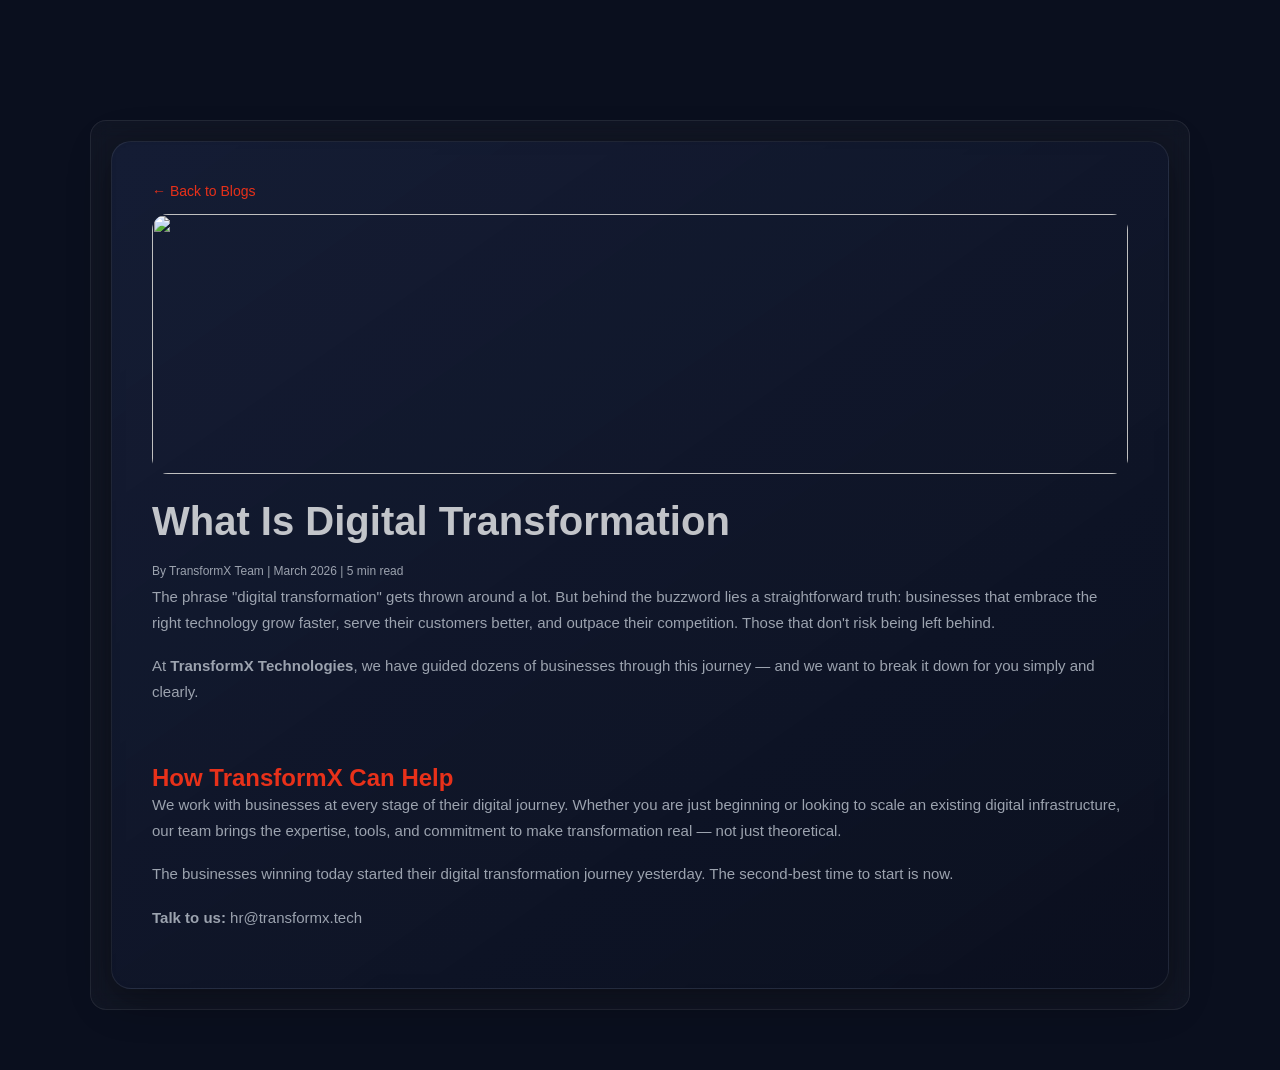
==== blog1.html @ 4265138d "Initial commit for Transform X Technologies" ====
<!DOCTYPE html>
<html lang="en">
<head>
  <link rel="stylesheet" href="styles.css">
<meta charset="UTF-8">
<meta name="viewport" content="width=device-width, initial-scale=1.0">
<title>Digital Transformation | TransformX</title>



</head>
<body>

<div class="container">

  <div class="blog-card">

    <!-- 🔙 BACK BUTTON -->
    <a href="insights.html#blogs" class="back-btn">← Back to Blogs</a>

    <!-- 🖼 IMAGE -->
    <img src="https://images.unsplash.com/photo-1518770660439-4636190af475" class="blog-banner">

    <!-- BLOG CONTENT -->
    <h1>What Is Digital Transformation</h1>

    <div class="meta">
      By TransformX Team | March 2026 | 5 min read
    </div>

    <p>
      The phrase "digital transformation" gets thrown around a lot. But behind the buzzword lies a straightforward truth: businesses that embrace the right technology grow faster, serve their customers better, and outpace their competition. Those that don't risk being left behind.
    </p>

    <p>
      At <b>TransformX Technologies</b>, we have guided dozens of businesses through this journey — and we want to break it down for you simply and clearly.
    </p>

    <h2>How TransformX Can Help</h2>

    <p>
      We work with businesses at every stage of their digital journey. Whether you are just beginning or looking to scale an existing digital infrastructure, our team brings the expertise, tools, and commitment to make transformation real — not just theoretical.
    </p>

    <p>
      The businesses winning today started their digital transformation journey yesterday. The second-best time to start is now.
    </p>

    <p>
      <b>Talk to us:</b> hr@transformx.tech
    </p>

  </div>

</div>

</body>
</html>
---- styles.css ----
:root {
    --navy: #0A0F1E;
    --navy-mid: #111827;
    --navy-light: #1a2336;
    --red: #E8311A;
    --red-dark: #c4280f;
    --red-glow: rgba(232,49,26,0.15);
    --white: #ffffff;
    --off-white: #f8f8f6;
    --gray-100: #f3f4f6;
    --gray-400: #9ca3af;
    --gray-600: #4b5563;
    --gray-800: #1f2937;
    --text-body: #374151;
    --border: rgba(255,255,255,0.08);
    --border-light: rgba(0,0,0,0.08);
    --transition: cubic-bezier(0.4, 0, 0.2, 1);
  }

  *, *::before, *::after { box-sizing: border-box; margin: 0; padding: 0; }
  html { scroll-behavior: smooth; font-size: 16px; }
  body { font-family: 'DM Sans', sans-serif; color: var(--text-body); background: var(--white); overflow-x: hidden; }

  /* ===== NAVBAR ===== */
  .navbar {
    position: fixed; top: 0; left: 0; right: 0; z-index: 1000;
    padding: 0 2rem; height: 72px;
    display: flex; align-items: center; justify-content: space-between;
    background: rgba(10,15,30,0.92); backdrop-filter: blur(20px);
    border-bottom: 1px solid var(--border);
    transition: all 0.3s var(--transition);
  }
  .navbar.scrolled { background: rgba(10,15,30,0.98); box-shadow: 0 4px 40px rgba(0,0,0,0.3); }
  .nav-logo { display: flex; align-items: center; gap: 10px; text-decoration: none; }
  .nav-logo img { height: 36px; width: 36px; object-fit: contain; }
  .nav-logo-text { font-family: 'Syne', sans-serif; font-weight: 700; font-size: 1.15rem; color: var(--white); letter-spacing: -0.02em; }
  .nav-logo-text span { color: var(--red); }
  .nav-links { display: flex; align-items: center; gap: 0; list-style: none; }
  .nav-links a { font-size: 0.875rem; font-weight: 500; color: rgba(255,255,255,0.7); text-decoration: none; padding: 0.5rem 0.9rem; border-radius: 6px; transition: color 0.2s, background 0.2s; white-space: nowrap; }
  .nav-links a:hover { color: var(--white); background: rgba(255,255,255,0.07); }
  .nav-dropdown { position: relative; }
  .nav-dropdown > a {
  display: inline-flex;
  align-items: center;
  gap: 4px;
}

.nav-links li {
  display: flex;
  align-items: center;
}
  .nav-dropdown > a::after { content: '▾'; font-size: 0.7rem; opacity: 0.6; }
 .dropdown-menu {
  display: none;
  position: absolute;
  top: 100%;   /* ✅ FIXED */
  left: 0;
  background: var(--navy-mid);
  border: 1px solid var(--border);
  border-radius: 10px;
  padding: 0.5rem;
  min-width: 200px;
  box-shadow: 0 20px 60px rgba(0,0,0,0.4);
  z-index: 100;
}

.nav-dropdown {
  position: relative;
  padding-bottom: 10px; /* prevents hover break */
}
  .nav-dropdown:hover .dropdown-menu { display: block; }
  .dropdown-menu a { display: block; padding: 0.5rem 1rem; color: rgba(255,255,255,0.75); font-size: 0.85rem; border-radius: 6px; transition: all 0.2s; }
  .dropdown-menu a:hover { background: var(--red-glow); color: var(--red); }
  .nav-cta { background: var(--red) !important; color: var(--white) !important; padding: 0.5rem 1.25rem !important; border-radius: 8px !important; font-weight: 600 !important; }
  .nav-cta:hover { background: var(--red-dark) !important; transform: translateY(-1px); }
  .nav-toggle { display: none; flex-direction: column; gap: 5px; cursor: pointer; padding: 4px; background: none; border: none; }
  .nav-toggle span { display: block; width: 24px; height: 2px; background: var(--white); border-radius: 2px; }

  /* ===== HERO ===== */
  .hero {
    min-height: 100vh; background: var(--navy);
    display: flex; align-items: center; position: relative; overflow: hidden;
    padding: 100px 2rem 60px;
  }
  .hero-bg { position: absolute; inset: 0; overflow: hidden; pointer-events: none; }
  .hero-orb { position: absolute; border-radius: 50%; filter: blur(80px); }
  .hero-orb-1 { width: 600px; height: 600px; background: radial-gradient(circle, rgba(232,49,26,0.2) 0%, transparent 70%); top: -100px; right: -100px; animation: float 8s ease-in-out infinite; }
  .hero-orb-2 { width: 400px; height: 400px; background: radial-gradient(circle, rgba(59,130,246,0.12) 0%, transparent 70%); bottom: 0; left: -50px; animation: float 10s ease-in-out infinite reverse; }
  .hero-grid { position: absolute; inset: 0; background-image: linear-gradient(rgba(255,255,255,0.03) 1px, transparent 1px), linear-gradient(90deg, rgba(255,255,255,0.03) 1px, transparent 1px); background-size: 60px 60px; }
  @keyframes float { 0%, 100% { transform: translateY(0) scale(1); } 50% { transform: translateY(-30px) scale(1.05); } }
  .hero-inner { max-width: 1200px; margin: 0 auto; width: 100%; position: relative; z-index: 2; display: grid; grid-template-columns: 1fr 1fr; gap: 4rem; align-items: center; }
  .hero-badge { display: inline-flex; align-items: center; gap: 8px; background: rgba(232,49,26,0.12); border: 1px solid rgba(232,49,26,0.3); border-radius: 100px; padding: 6px 16px; margin-bottom: 1.5rem; font-size: 0.8rem; font-weight: 500; color: #f87171; letter-spacing: 0.04em; text-transform: uppercase; }
  .hero-badge::before { content: ''; width: 6px; height: 6px; border-radius: 50%; background: var(--red); animation: pulse 2s ease-in-out infinite; }
  @keyframes pulse { 0%, 100% { opacity: 1; transform: scale(1); } 50% { opacity: 0.5; transform: scale(0.8); } }
  .hero-title { font-family: 'Syne', sans-serif; font-size: clamp(2.5rem, 5vw, 4.2rem); font-weight: 800; line-height: 1.08; color: var(--white); letter-spacing: -0.03em; margin-bottom: 1.5rem; }
  .hero-title .accent { color: var(--red); }
  .hero-title .underline-text { position: relative; display: inline-block; }
  .hero-title .underline-text::after { content: ''; position: absolute; bottom: -4px; left: 0; right: 0; height: 3px; background: linear-gradient(90deg, var(--red), transparent); border-radius: 2px; }
  .hero-desc { font-size: 1.1rem; line-height: 1.7; color: rgba(255,255,255,0.6); margin-bottom: 2.5rem; max-width: 520px; font-weight: 300; }
  .hero-actions { display: flex; gap: 1rem; flex-wrap: wrap; align-items: center; }
  .btn-primary { display: inline-flex; align-items: center; gap: 8px; background: var(--red); color: var(--white); padding: 0.9rem 2rem; border-radius: 10px; font-weight: 600; font-size: 0.95rem; text-decoration: none; transition: all 0.25s var(--transition); border: none; cursor: pointer; }
  .btn-primary:hover { background: var(--red-dark); transform: translateY(-2px); box-shadow: 0 8px 30px rgba(232,49,26,0.35); }
  .btn-outline { display: inline-flex; align-items: center; gap: 8px; background: transparent; color: rgba(255,255,255,0.85); padding: 0.9rem 2rem; border-radius: 10px; font-weight: 500; font-size: 0.95rem; text-decoration: none; border: 1px solid rgba(255,255,255,0.2); transition: all 0.25s; }
  .btn-outline:hover { background: rgba(255,255,255,0.07); border-color: rgba(255,255,255,0.4); }

  /* Hero Visual */
  .hero-visual { position: relative; display: flex; align-items: center; justify-content: center; }
  .hero-card-stack { position: relative; width: 100%; max-width: 440px; }
  .hero-main-card { background: rgba(255,255,255,0.05); border: 1px solid rgba(255,255,255,0.1); border-radius: 20px; padding: 2rem; backdrop-filter: blur(10px); position: relative; z-index: 2; animation: cardFloat 6s ease-in-out infinite; }
  @keyframes cardFloat { 0%, 100% { transform: translateY(0); } 50% { transform: translateY(-12px); } }
  .hero-stat-row { display: grid; grid-template-columns: repeat(3, 1fr); gap: 1rem; margin-top: 1.25rem; }
  .hero-stat { text-align: center; padding: 1rem; background: rgba(255,255,255,0.04); border-radius: 12px; border: 1px solid rgba(255,255,255,0.07); }
  .hero-stat-num { font-family: 'Syne', sans-serif; font-size: 1.75rem; font-weight: 800; color: var(--white); }
  .hero-stat-num span { color: var(--red); }
  .hero-stat-label { font-size: 0.72rem; color: rgba(255,255,255,0.45); margin-top: 2px; line-height: 1.3; }
  .hero-card-title { font-family: 'Syne', sans-serif; font-size: 1rem; font-weight: 700; color: var(--white); margin-bottom: 1rem; }
  .tech-pill-group { display: flex; flex-wrap: wrap; gap: 8px; }
  .tech-pill { background: rgba(232,49,26,0.12); border: 1px solid rgba(232,49,26,0.25); color: #fca5a5; padding: 4px 12px; border-radius: 100px; font-size: 0.75rem; font-weight: 500; }
  .floating-badge { position: absolute; background: var(--navy-mid); border: 1px solid rgba(255,255,255,0.12); border-radius: 12px; padding: 10px 16px; display: flex; align-items: center; gap: 10px; box-shadow: 0 20px 60px rgba(0,0,0,0.4); backdrop-filter: blur(10px); }
  .floating-badge-1 { top: -20px; left: -30px; animation: badgeFloat 5s ease-in-out infinite; }
  .floating-badge-2 { bottom: -20px; right: -20px; animation: badgeFloat 5s ease-in-out infinite 2.5s; }
  @keyframes badgeFloat { 0%, 100% { transform: translateY(0); } 50% { transform: translateY(-8px); } }
  .badge-icon { width: 36px; height: 36px; border-radius: 8px; display: flex; align-items: center; justify-content: center; font-size: 1.1rem; }
  .badge-icon.red { background: rgba(232,49,26,0.15); }
  .badge-icon.blue { background: rgba(59,130,246,0.15); }
  .badge-text { font-size: 0.78rem; color: var(--white); }
  .badge-text strong { display: block; font-weight: 600; font-size: 0.82rem; }
  .badge-text span { color: rgba(255,255,255,0.5); }

  /* Trust bar */
  .trust-bar { background: rgba(255,255,255,0.03); border-top: 1px solid var(--border); border-bottom: 1px solid var(--border); padding: 1.25rem 2rem; background: var(--navy); }
  .trust-inner { max-width: 1200px; margin: 0 auto; display: flex; align-items: center; gap: 2rem; flex-wrap: wrap; justify-content: center; }
  .trust-label { font-size: 0.8rem; color: rgba(255,255,255,0.35); white-space: nowrap; letter-spacing: 0.06em; text-transform: uppercase; font-weight: 500; }
  .trust-divider { width: 1px; height: 20px; background: rgba(255,255,255,0.12); }
  .trust-items { display: flex; align-items: center; gap: 2.5rem; flex-wrap: wrap; }
  .trust-item { display: flex; align-items: center; gap: 8px; font-size: 0.82rem; color: rgba(255,255,255,0.5); font-weight: 500; }
  .trust-item .dot { width: 6px; height: 6px; border-radius: 50%; background: var(--red); flex-shrink: 0; }

  /* ===== SECTIONS ===== */
  section { padding: 6rem 2rem; }
  .section-inner { max-width: 1200px; margin: 0 auto; }
  .section-tag { display: inline-flex; align-items: center; gap: 8px; font-size: 0.78rem; font-weight: 600; letter-spacing: 0.08em; text-transform: uppercase; color: var(--red); margin-bottom: 1rem; }
  .section-tag::before { content: ''; display: block; width: 24px; height: 2px; background: var(--red); border-radius: 2px; }
  .section-title { font-family: 'Syne', sans-serif; font-size: clamp(2rem, 4vw, 3rem); font-weight: 800; line-height: 1.1; color: var(--gray-800); letter-spacing: -0.03em; margin-bottom: 1rem; }
  .section-title.light { color: var(--white); }
  .section-desc { font-size: 1.05rem; color: var(--gray-600); line-height: 1.7; max-width: 560px; font-weight: 300; }
  .section-desc.light { color: rgba(255,255,255,0.55); }

  /* STATS */
  .stats-section { background: var(--navy); padding: 5rem 2rem; position: relative; overflow: hidden; }
  .stats-section::before { content: ''; position: absolute; top: 0; left: 50%; transform: translateX(-50%); width: 800px; height: 1px; background: linear-gradient(90deg, transparent, var(--red), transparent); }
  .stats-grid { display: grid; grid-template-columns: repeat(4, 1fr); gap: 2px; background: rgba(255,255,255,0.06); border-radius: 20px; overflow: hidden; border: 1px solid rgba(255,255,255,0.06); }
  .stat-card { padding: 2.5rem 2rem; text-align: center; background: var(--navy); transition: background 0.3s; }
  .stat-card:hover { background: rgba(232,49,26,0.06); }
  .stat-num { font-family: 'Syne', sans-serif; font-size: 3.2rem; font-weight: 800; color: var(--white); line-height: 1; letter-spacing: -0.04em; }
  .stat-num .red { color: var(--red); }
  .stat-label { font-size: 0.9rem; color: rgba(255,255,255,0.45); margin-top: 0.5rem; }

  /* SERVICES */
  .services-section { background: var(--off-white); }
  .services-header { display: flex; justify-content: space-between; align-items: flex-end; margin-bottom: 3rem; flex-wrap: wrap; gap: 1.5rem; }
  .services-grid { display: grid; grid-template-columns: repeat(3, 1fr); gap: 1.5rem; }
  .service-card { background: var(--white); border-radius: 16px; padding: 2rem; border: 1px solid var(--border-light); transition: all 0.3s var(--transition); position: relative; overflow: hidden; cursor: pointer; text-decoration: none; display: block; color: inherit; }
  .service-card::before { content: ''; position: absolute; top: 0; left: 0; right: 0; height: 3px; background: linear-gradient(90deg, var(--red), transparent); transform: scaleX(0); transform-origin: left; transition: transform 0.3s; }
  .service-card:hover { box-shadow: 0 20px 60px rgba(0,0,0,0.1); transform: translateY(-4px); border-color: rgba(232,49,26,0.2); }
  .service-card:hover::before { transform: scaleX(1); }
  .service-icon { width: 52px; height: 52px; border-radius: 14px; display: flex; align-items: center; justify-content: center; font-size: 1.5rem; margin-bottom: 1.25rem; background: rgba(232,49,26,0.08); transition: background 0.3s; }
  .service-card:hover .service-icon { background: rgba(232,49,26,0.15); }
  .service-name { font-family: 'Syne', sans-serif; font-size: 1.1rem; font-weight: 700; color: var(--gray-800); margin-bottom: 0.6rem; letter-spacing: -0.02em; }
  .service-desc { font-size: 0.9rem; color: var(--gray-600); line-height: 1.65; font-weight: 300; }
  .service-link { display: inline-flex; align-items: center; gap: 6px; margin-top: 1.25rem; font-size: 0.85rem; font-weight: 600; color: var(--red); transition: gap 0.2s; }
  .service-card:hover .service-link { gap: 10px; }
  .service-card.featured { background: var(--navy); border-color: transparent; }
  .service-card.featured .service-name { color: var(--white); }
  .service-card.featured .service-desc { color: rgba(255,255,255,0.5); }
  .service-card.featured .service-icon { background: rgba(232,49,26,0.2); }
  .service-card.featured::before { background: linear-gradient(90deg, var(--red), #ff6b4a); }

  /* WHY US */
  .why-section { background: var(--white); }
  .why-grid { display: grid; grid-template-columns: 1fr 1fr; gap: 5rem; align-items: center; }
  .why-features { display: flex; flex-direction: column; gap: 1.5rem; }
  .why-feature { display: flex; gap: 1rem; padding: 1.25rem; border-radius: 12px; border: 1px solid transparent; transition: all 0.3s; }
  .why-feature:hover { border-color: rgba(232,49,26,0.15); background: rgba(232,49,26,0.03); }
  .why-icon { width: 44px; height: 44px; border-radius: 10px; background: rgba(232,49,26,0.08); display: flex; align-items: center; justify-content: center; font-size: 1.2rem; flex-shrink: 0; }
  .why-content h4 { font-family: 'Syne', sans-serif; font-weight: 700; font-size: 0.95rem; color: var(--gray-800); margin-bottom: 4px; }
  .why-content p { font-size: 0.875rem; color: var(--gray-600); line-height: 1.6; font-weight: 300; }
  .compliance-card { background: var(--navy); border-radius: 20px; padding: 2.5rem; color: var(--white); position: relative; overflow: hidden; }
  .compliance-card::before { content: ''; position: absolute; top: -50px; right: -50px; width: 200px; height: 200px; border-radius: 50%; background: radial-gradient(circle, rgba(232,49,26,0.2) 0%, transparent 70%); }
  .compliance-badges { display: grid; grid-template-columns: 1fr 1fr; gap: 1rem; margin-top: 1.5rem; }
  .compliance-badge { background: rgba(255,255,255,0.06); border: 1px solid rgba(255,255,255,0.1); border-radius: 12px; padding: 1.25rem; text-align: center; }
  .compliance-badge .emoji { font-size: 1.75rem; display: block; margin-bottom: 0.5rem; }
  .compliance-badge .name { font-family: 'Syne', sans-serif; font-size: 0.85rem; font-weight: 700; color: var(--white); }
  .compliance-badge .sub { font-size: 0.72rem; color: rgba(255,255,255,0.4); }

  /* INDUSTRIES */
  .industries-section { background: var(--off-white); }
  .industries-grid { display: grid; grid-template-columns: repeat(4, 1fr); gap: 1rem; }
  .industry-card { background: var(--white); border-radius: 14px; padding: 1.75rem 1.5rem; border: 1px solid var(--border-light); text-align: center; transition: all 0.3s; }
  .industry-card:hover { box-shadow: 0 12px 40px rgba(0,0,0,0.1); border-color: rgba(232,49,26,0.2); transform: translateY(-3px); }
  .industry-icon { font-size: 2rem; margin-bottom: 0.75rem; display: block; }
  .industry-name { font-family: 'Syne', sans-serif; font-weight: 700; font-size: 0.9rem; color: var(--gray-800); }

  /* INSIGHTS */
  .insights-section { background: var(--white); }
  .insights-header { display: flex; justify-content: space-between; align-items: flex-end; margin-bottom: 3rem; flex-wrap: wrap; gap: 1.5rem; }
  .insights-grid { display: grid; grid-template-columns: 2fr 1fr 1fr; gap: 1.5rem; }
  .insight-card { border-radius: 16px; overflow: hidden; border: 1px solid var(--border-light); transition: all 0.3s; text-decoration: none; color: inherit; display: flex; flex-direction: column; background: var(--white); }
  .insight-card:hover { box-shadow: 0 20px 60px rgba(0,0,0,0.1); transform: translateY(-4px); }
  .insight-img { height: 180px; display: flex; align-items: center; justify-content: center; font-size: 3rem; position: relative; }
  .insight-card.featured .insight-img { height: 240px; }
  .insight-img.bg-1 { background: linear-gradient(135deg, #0A0F1E 0%, #1a2850 100%); }
  .insight-img.bg-2 { background: linear-gradient(135deg, #1a1a2e 0%, #16213e 100%); }
  .insight-img.bg-4 { background: linear-gradient(135deg, #e8311a 0%, #c4280f 100%); }
  .insight-tag { position: absolute; bottom: 12px; left: 12px; background: rgba(232,49,26,0.9); color: white; font-size: 0.7rem; font-weight: 600; padding: 3px 10px; border-radius: 100px; letter-spacing: 0.04em; text-transform: uppercase; }
  .insight-body { padding: 1.5rem; flex: 1; display: flex; flex-direction: column; }
  .insight-meta { font-size: 0.78rem; color: var(--gray-400); margin-bottom: 0.6rem; font-weight: 500; }
  .insight-title { font-family: 'Syne', sans-serif; font-weight: 700; font-size: 1rem; color: var(--gray-800); line-height: 1.4; margin-bottom: 0.6rem; letter-spacing: -0.01em; }
  .insight-card.featured .insight-title { font-size: 1.25rem; }
  .insight-excerpt { font-size: 0.85rem; color: var(--gray-600); line-height: 1.65; font-weight: 300; flex: 1; }
  .insight-read-more { display: inline-flex; align-items: center; gap: 6px; margin-top: 1rem; font-size: 0.82rem; font-weight: 600; color: var(--red); }

  /* CTA */
  .cta-section { background: var(--navy); padding: 7rem 2rem; text-align: center; position: relative; overflow: hidden; }
  .cta-section::before { content: ''; position: absolute; inset: 0; background: radial-gradient(ellipse 800px 400px at 50% 50%, rgba(232,49,26,0.1) 0%, transparent 70%); }
  .cta-title { font-family: 'Syne', sans-serif; font-size: clamp(2.2rem, 5vw, 3.8rem); font-weight: 800; color: var(--white); letter-spacing: -0.03em; line-height: 1.1; margin-bottom: 1.25rem; }
  .cta-desc { font-size: 1.1rem; color: rgba(255,255,255,0.55); max-width: 560px; margin: 0 auto 2.5rem; line-height: 1.7; font-weight: 300; }
  .cta-actions { display: flex; gap: 1rem; justify-content: center; flex-wrap: wrap; }
  .cta-email { display: flex; align-items: center; gap: 8px; color: rgba(255,255,255,0.4); font-size: 0.85rem; margin-top: 1.5rem; justify-content: center; }
  .cta-email a { color: rgba(255,255,255,0.65); text-decoration: none; transition: color 0.2s; }
  .cta-email a:hover { color: var(--white); }

  /* FOOTER */
  footer { background: #050810; color: rgba(255,255,255,0.6); padding: 5rem 2rem 2rem; }
  .footer-inner { max-width: 1200px; margin: 0 auto; }
  .footer-top { display: grid; grid-template-columns: 2fr 1fr 1fr 1fr 1fr; gap: 3rem; margin-bottom: 4rem; padding-bottom: 4rem; border-bottom: 1px solid rgba(255,255,255,0.07); }
  .footer-tagline { font-size: 0.875rem; line-height: 1.7; color: rgba(255,255,255,0.4); margin-bottom: 1.5rem; font-weight: 300; margin-top: 1rem; }
  .footer-socials { display: flex; gap: 10px; }
  .social-link { width: 36px; height: 36px; border-radius: 8px; background: rgba(255,255,255,0.06); border: 1px solid rgba(255,255,255,0.08); display: flex; align-items: center; justify-content: center; color: rgba(255,255,255,0.5); font-size: 0.85rem; text-decoration: none; transition: all 0.2s; }
  .social-link:hover { background: var(--red-glow); border-color: rgba(232,49,26,0.3); color: var(--red); }
  .footer-col h5 { font-family: 'Syne', sans-serif; font-size: 0.85rem; font-weight: 700; color: var(--white); margin-bottom: 1.25rem; letter-spacing: 0.04em; text-transform: uppercase; }
  .footer-col ul { list-style: none; display: flex; flex-direction: column; gap: 0.6rem; }
  .footer-col ul a { color: rgba(255,255,255,0.45); font-size: 0.875rem; text-decoration: none; transition: color 0.2s; font-weight: 300; }
  .footer-col ul a:hover { color: rgba(255,255,255,0.85); }
  .footer-bottom { display: flex; justify-content: space-between; align-items: center; flex-wrap: wrap; gap: 1rem; }
  .footer-copy { font-size: 0.8rem; color: rgba(255,255,255,0.3); }
  .footer-legal { display: flex; gap: 1.5rem; }
  .footer-legal a { font-size: 0.8rem; color: rgba(255,255,255,0.3); text-decoration: none; transition: color 0.2s; }
  .footer-legal a:hover { color: rgba(255,255,255,0.6); }

  /* ANIMATIONS */
  .fade-up { opacity: 0; transform: translateY(30px); transition: opacity 0.7s var(--transition), transform 0.7s var(--transition); }
  .fade-up.visible { opacity: 1; transform: translateY(0); }
  .fade-up-delay-1 { transition-delay: 0.1s; }
  .fade-up-delay-2 { transition-delay: 0.2s; }
  .fade-up-delay-3 { transition-delay: 0.3s; }
  .link-btn { display: inline-flex; align-items: center; gap: 8px; color: var(--red); font-size: 0.875rem; font-weight: 600; text-decoration: none; transition: gap 0.2s; }
  .link-btn:hover { gap: 12px; }  

  /* MOBILE NAV */
  .mobile-nav { position: fixed; top: 72px; left: 0; right: 0; background: var(--navy-mid); border-bottom: 1px solid var(--border); padding: 1rem; display: none; flex-direction: column; gap: 4px; z-index: 999; max-height: 80vh; overflow-y: auto; }
  .mobile-nav.open { display: flex; }
  .mobile-nav a { color: rgba(255,255,255,0.7); font-size: 0.95rem; text-decoration: none; padding: 0.75rem 1rem; border-radius: 8px; transition: all 0.2s; font-weight: 500; }
  .mobile-nav a:hover { background: rgba(255,255,255,0.07); color: var(--white); }
  .mobile-nav .mob-cta { background: var(--red); color: var(--white) !important; text-align: center; margin-top: 0.5rem; font-weight: 600; }

  /* RESPONSIVE */
  @media (max-width: 1024px) {
    .hero-inner { grid-template-columns: 1fr; }
    .hero-visual { display: none; }
    .services-grid { grid-template-columns: repeat(2, 1fr); }
    .industries-grid { grid-template-columns: repeat(2, 1fr); }
    .insights-grid { grid-template-columns: 1fr 1fr; }
    .insight-card.featured { grid-column: span 2; }
    .footer-top { grid-template-columns: 1fr 1fr; gap: 2rem; }
    .why-grid { grid-template-columns: 1fr; gap: 3rem; }
    .stats-grid { grid-template-columns: repeat(2, 1fr); }
  }
  @media (max-width: 768px) {
    .nav-links { display: none; }
    .nav-toggle { display: flex; }
    section { padding: 4rem 1.25rem; }
    .services-grid { grid-template-columns: 1fr; }
    .insights-grid { grid-template-columns: 1fr; }
    .insight-card.featured { grid-column: span 1; }
    .footer-top { grid-template-columns: 1fr; }
    .footer-bottom { flex-direction: column; text-align: center; }
    .industries-grid { grid-template-columns: repeat(2, 1fr); }
    .hero-actions { flex-direction: column; }
    .btn-primary, .btn-outline { width: 100%; justify-content: center; }
    .cta-actions { flex-direction: column; align-items: center; }
  }


  /* HERO ENTRY ANIMATION */
.hero-content > * {
  opacity: 0;
  transform: translateY(40px);
  animation: heroFadeUp 0.8s ease forwards;
}

.hero-content > *:nth-child(1) { animation-delay: 0.2s; }
.hero-content > *:nth-child(2) { animation-delay: 0.4s; }
.hero-content > *:nth-child(3) { animation-delay: 0.6s; }
.hero-content > *:nth-child(4) { animation-delay: 0.8s; }

@keyframes heroFadeUp {
  to {
    opacity: 1;
    transform: translateY(0);
  }
}

/* HERO CARD POP ANIMATION */
.hero-main-card {
  opacity: 0;
  transform: scale(0.9);
  animation: heroPop 1s ease forwards;
  animation-delay: 1s;
}

@keyframes heroPop {
  to {
    opacity: 1;
    transform: scale(1);
  }
}


/* 3D GLOBE TEXT */
.text-cloud {
  position: relative;
  width: 420px;
  height: 420px;
  margin: auto;
  perspective: 1000px;
}

.text-cloud span {
  position: absolute;
  top: 50%;
  left: 50%;
  transform-origin: center;
  font-size: 19px;
  font-weight: 700;
  color: rgba(255,255,255,0.75);
  white-space: nowrap;
  transition: all 0.2s linear;
}

/*blog 1*/


  :root {
  --primary: #E8311A;
  --bg: #0A0F1E;
  --text: #d1d5db;
  --border: rgba(255,255,255,0.08);
}

body {
  margin: 0;
  font-family: 'DM Sans', sans-serif;
  background: var(--bg);
  color: white;
}

/* ===== CONTAINER ===== */
.container {
  max-width: 900px;
  margin: 10px auto;
  padding: 20px;
}

/* ===== BACK BUTTON ===== */
.back-btn {
  display: inline-block;
  margin-bottom: 20px;
  color: var(--primary);
  text-decoration: none;
  font-size: 14px;
}

.back-btn:hover {
  text-decoration: underline;
}

/* ===== BLOG ===== */
h1 {
  font-size: 34px;
  margin-bottom: 10px;
}

.blog-banner {
  width: 100%;
  height: 260px;
  object-fit: cover;
  border-radius: 16px;
  margin-bottom: 25px;
}

.blog-card {
  background: linear-gradient(145deg, rgba(20,30,60,0.6), rgba(10,15,30,0.9));
  border: 1px solid rgba(255,255,255,0.08);
  border-radius: 20px;
  padding: 40px;
  backdrop-filter: blur(10px);
  box-shadow: 0 10px 40px rgba(0,0,0,0.4);
}
.meta {
  color: #9ca3af;
  margin-bottom: 30px;
}

p {
  color: var(--text);
  line-height: 1.8;
  margin-bottom: 20px;
}

h2 {
  margin-top: 30px;
  color: white;
}


/*blog 2*/


:root {
  --primary: #E8311A;
  --bg: #0A0F1E;
  --text: #d1d5db;
  --border: rgba(255,255,255,0.08);
}

body {
  margin: 0;
  font-family: 'DM Sans', sans-serif;
  background: var(--bg);
  color: white;
}

/* ===== CONTAINER ===== */
.container {
  max-width: 900px;
  margin: 40px auto;
  padding: 20px;
}

/* ===== BACK BUTTON ===== */
.back-btn {
  display: inline-block;
  margin-bottom: 15px;
  color: var(--primary);
  text-decoration: none;
  font-size: 14px;
}

.back-btn:hover {
  text-decoration: underline;
}

/* ===== CARD ===== */
.blog-card {
  background: linear-gradient(145deg, rgba(20,30,60,0.6), rgba(10,15,30,0.9));
  border: 1px solid rgba(255,255,255,0.08);
  border-radius: 20px;
  padding: 40px;
  backdrop-filter: blur(10px);
  box-shadow: 0 10px 40px rgba(0,0,0,0.4);
}

/* ===== IMAGE ===== */
.blog-banner {
  width: 100%;
  height: 260px;
  object-fit: cover;
  border-radius: 16px;
  margin-bottom: 25px;
}

/* ===== TEXT ===== */
h1 {
  font-size: 34px;
  margin-bottom: 10px;
}

.meta {
  color: #9ca3af;
  margin-bottom: 25px;
}

p {
  color: var(--text);
  line-height: 1.8;
  margin-bottom: 18px;
}

h2 {
  margin-top: 25px;
  color: white;
}


/*blog 3*/

:root {
  --primary: #E8311A;
  --bg: #0A0F1E;
  --text: #d1d5db;
  --border: rgba(255,255,255,0.08);
}

body {
  margin: 0;
  font-family: 'DM Sans', sans-serif;
  background: var(--bg);
  color: white;
}

/* ===== CONTAINER ===== */
.container {
  max-width: 900px;
  margin: 40px auto;
  padding: 20px;
}

/* ===== BACK BUTTON ===== */
.back-btn {
  display: inline-block;
  margin-bottom: 15px;
  color: var(--primary);
  text-decoration: none;
  font-size: 14px;
}

.back-btn:hover {
  text-decoration: underline;
}

/* ===== CARD ===== */
.blog-card {
  background: linear-gradient(145deg, rgba(20,30,60,0.6), rgba(10,15,30,0.9));
  border: 1px solid rgba(255,255,255,0.08);
  border-radius: 20px;
  padding: 40px;
  backdrop-filter: blur(10px);
  box-shadow: 0 10px 40px rgba(0,0,0,0.4);
}

/* ===== IMAGE ===== */
.blog-banner {
  width: 100%;
  height: 260px;
  object-fit: cover;
  border-radius: 16px;
  margin-bottom: 25px;
}

/* ===== TEXT ===== */
h1 {
  font-size: 34px;
  margin-bottom: 10px;
}

.meta {
  color: #9ca3af;
  margin-bottom: 25px;
}

p {
  color: var(--text);
  line-height: 1.8;
  margin-bottom: 18px;
}

h2 {
  margin-top: 25px;
  color: white;
}


/*blog 4*/


:root {
  --primary: #E8311A;
  --bg: #0A0F1E;
  --text: #d1d5db;
  --border: rgba(255,255,255,0.08);
}

body {
  margin: 0;
  font-family: 'DM Sans', sans-serif;
  background: var(--bg);
  color: white;
}

/* ===== CONTAINER ===== */
.container {
  max-width: 900px;
  margin: 40px auto;
  padding: 20px;
}

/* ===== BACK BUTTON ===== */
.back-btn {
  display: inline-block;
  margin-bottom: 15px;
  color: var(--primary);
  text-decoration: none;
  font-size: 14px;
}

.back-btn:hover {
  text-decoration: underline;
}

/* ===== CARD ===== */
.blog-card {
  background: linear-gradient(145deg, rgba(20,30,60,0.6), rgba(10,15,30,0.9));
  border: 1px solid rgba(255,255,255,0.08);
  border-radius: 20px;
  padding: 40px;
  backdrop-filter: blur(10px);
  box-shadow: 0 10px 40px rgba(0,0,0,0.4);
}

/* ===== IMAGE ===== */
.blog-banner {
  width: 100%;
  height: 260px;
  object-fit: cover;
  border-radius: 16px;
  margin-bottom: 25px;
}

/* ===== TEXT ===== */
h1 {
  font-size: 34px;
  margin-bottom: 10px;
}

.meta {
  color: #9ca3af;
  margin-bottom: 25px;
}

p {
  color: var(--text);
  line-height: 1.8;
  margin-bottom: 18px;
}

h2 {
  margin-top: 25px;
  color: white;
}


/*blog 5*/

:root {
  --primary: #E8311A;
  --bg: #0A0F1E;
  --text: #d1d5db;
  --border: rgba(255,255,255,0.08);
}

body {
  margin: 0;
  font-family: 'DM Sans', sans-serif;
  background: var(--bg);
  color: white;
}

/* ===== CONTAINER ===== */
.container {
  max-width: 900px;
  margin: 40px auto;
  padding: 20px;
}

/* ===== BACK BUTTON ===== */
.back-btn {
  display: inline-block;
  margin-bottom: 15px;
  color: var(--primary);
  text-decoration: none;
  font-size: 14px;
}

.back-btn:hover {
  text-decoration: underline;
}

/* ===== CARD ===== */
.blog-card {
  background: linear-gradient(145deg, rgba(20,30,60,0.6), rgba(10,15,30,0.9));
  border: 1px solid rgba(255,255,255,0.08);
  border-radius: 20px;
  padding: 40px;
  backdrop-filter: blur(10px);
  box-shadow: 0 10px 40px rgba(0,0,0,0.4);
}

/* ===== IMAGE ===== */
.blog-banner {
  width: 100%;
  height: 260px;
  object-fit: cover;
  border-radius: 16px;
  margin-bottom: 25px;
}

/* ===== TEXT ===== */
h1 {
  font-size: 34px;
  margin-bottom: 10px;
}

.meta {
  color: #9ca3af;
  margin-bottom: 25px;
}

p {
  color: var(--text);
  line-height: 1.8;
  margin-bottom: 18px;
}

h2 {
  margin-top: 25px;
  color: white;
}


/*blog 6*/

:root {
  --primary: #E8311A;
  --bg: #0A0F1E;
  --text: #d1d5db;
  --border: rgba(255,255,255,0.08);
}

body {
  margin: 0;
  font-family: 'DM Sans', sans-serif;
  background: var(--bg);
  color: white;
}

/* ===== CONTAINER ===== */
.container {
  max-width: 900px;
  margin: 40px auto;
  padding: 20px;
}

/* ===== BACK BUTTON ===== */
.back-btn {
  display: inline-block;
  margin-bottom: 15px;
  color: var(--primary);
  text-decoration: none;
  font-size: 14px;
}

.back-btn:hover {
  text-decoration: underline;
}

/* ===== CARD ===== */
.blog-card {
  background: linear-gradient(145deg, rgba(20,30,60,0.6), rgba(10,15,30,0.9));
  border: 1px solid rgba(255,255,255,0.08);
  border-radius: 20px;
  padding: 40px;
  backdrop-filter: blur(10px);
  box-shadow: 0 10px 40px rgba(0,0,0,0.4);
}

/* ===== IMAGE ===== */
.blog-banner {
  width: 100%;
  height: 260px;
  object-fit: cover;
  border-radius: 16px;
  margin-bottom: 25px;
}

/* ===== TEXT ===== */
h1 {
  font-size: 34px;
  margin-bottom: 10px;
}

.meta {
  color: #9ca3af;
  margin-bottom: 25px;
}

p {
  color: var(--text);
  line-height: 1.8;
  margin-bottom: 18px;
}

h2 {
  margin-top: 25px;
  color: white;
}


/*blog 7*/

:root {
  --primary: #E8311A;
  --bg: #0A0F1E;
  --text: #d1d5db;
  --border: rgba(255,255,255,0.08);
}

body {
  margin: 0;
  font-family: 'DM Sans', sans-serif;
  background: var(--bg);
  color: white;
}

/* ===== CONTAINER ===== */
.container {
  max-width: 900px;
  margin: 40px auto;
  padding: 20px;
}

/* ===== BACK BUTTON ===== */
.back-btn {
  display: inline-block;
  margin-bottom: 15px;
  color: var(--primary);
  text-decoration: none;
  font-size: 14px;
}

.back-btn:hover {
  text-decoration: underline;
}

/* ===== CARD ===== */
.blog-card {
  background: linear-gradient(145deg, rgba(20,30,60,0.6), rgba(10,15,30,0.9));
  border: 1px solid rgba(255,255,255,0.08);
  border-radius: 20px;
  padding: 40px;
  backdrop-filter: blur(10px);
  box-shadow: 0 10px 40px rgba(0,0,0,0.4);
}

/* ===== IMAGE ===== */
.blog-banner {
  width: 100%;
  height: 260px;
  object-fit: cover;
  border-radius: 16px;
  margin-bottom: 25px;
}

/* ===== TEXT ===== */
h1 {
  font-size: 34px;
  margin-bottom: 10px;
}

.meta {
  color: #9ca3af;
  margin-bottom: 25px;
}

p {
  color: var(--text);
  line-height: 1.8;
  margin-bottom: 18px;
}

h2 {
  margin-top: 25px;
  color: white;
}


/*blog 8*/

:root {
  --primary: #E8311A;
  --bg: #0A0F1E;
  --text: #d1d5db;
  --border: rgba(255,255,255,0.08);
}

body {
  margin: 0;
  font-family: 'DM Sans', sans-serif;
  background: var(--bg);
  color: white;
}

/* ===== CONTAINER ===== */
.container {
  max-width: 900px;
  margin: 40px auto;
  padding: 20px;
}

/* ===== BACK BUTTON ===== */
.back-btn {
  display: inline-block;
  margin-bottom: 15px;
  color: var(--primary);
  text-decoration: none;
  font-size: 14px;
}

.back-btn:hover {
  text-decoration: underline;
}

/* ===== CARD ===== */
.blog-card {
  background: linear-gradient(145deg, rgba(20,30,60,0.6), rgba(10,15,30,0.9));
  border: 1px solid rgba(255,255,255,0.08);
  border-radius: 20px;
  padding: 40px;
  backdrop-filter: blur(10px);
  box-shadow: 0 10px 40px rgba(0,0,0,0.4);
}

/* ===== IMAGE ===== */
.blog-banner {
  width: 100%;
  height: 260px;
  object-fit: cover;
  border-radius: 16px;
  margin-bottom: 25px;
}

/* ===== TEXT ===== */
h1 {
  font-size: 34px;
  margin-bottom: 10px;
}

.meta {
  color: #9ca3af;
  margin-bottom: 25px;
}

p {
  color: var(--text);
  line-height: 1.8;
  margin-bottom: 18px;
}

h2 {
  margin-top: 25px;
  color: white;
}

/* ===== terms ===== */

  :root {
    --navy: #0A0F1E;
    --navy-mid: #111827;
    --navy-light: #1a2336;
    --red: #E8311A;
    --red-dark: #c4280f;
    --red-glow: rgba(232,49,26,0.15);
    --white: #ffffff;
    --off-white: #f8f8f6;
    --gray-100: #f3f4f6;
    --gray-400: #9ca3af;
    --gray-600: #4b5563;
    --gray-800: #1f2937;
    --text-body: #374151;
    --border: rgba(255,255,255,0.08);
    --border-light: rgba(0,0,0,0.08);
    --transition: cubic-bezier(0.4, 0, 0.2, 1);
  }


body {
  font-family: 'DM Sans', sans-serif;
  margin: 0;
  background: #0A0F1E;
  color: rgba(255,255,255,0.75);
}

/* GRID BACKGROUND */
.bg-grid {
  position: fixed;
  inset: 0;
  background-image: 
    linear-gradient(rgba(255,255,255,0.03) 1px, transparent 1px),
    linear-gradient(90deg, rgba(255,255,255,0.03) 1px, transparent 1px);
  background-size: 60px 60px;
  z-index: 0;
}

/* GLOW EFFECT */
.bg-glow {
  position: fixed;
  width: 600px;
  height: 600px;
  background: radial-gradient(circle, rgba(232,49,26,0.15), transparent 70%);
  top: -100px;
  right: -100px;
  filter: blur(80px);
  z-index: 0;
}
.container {
  
  max-width: 900px;
  margin: 120px auto;
  padding: 30px;
  position: relative;
  z-index: 2;

  background: rgba(255,255,255,0.03);
  border: 1px solid rgba(255,255,255,0.08);
  border-radius: 16px;
  backdrop-filter: blur(10px);
}

.bg-grid,
.bg-glow {
  pointer-events: none;
}

h1 {
  font-size: 34px;
  margin-bottom: 20px;
}

h2 {
  margin-top: 60px;
  color: #E8311A;
}

h3 {
  margin-top: 25px;
}

p, li {
  line-height: 1.7;
  font-size: 15px;
}

html {
  scroll-behavior: smooth;
}

.section {
  scroll-margin-top: 100px;
}

.nav-logo {
  text-decoration: none;
}

.nav-logo-text {
  color: #ffffff !important;
}

  /* ===== NAVBAR ===== */
  .navbar {
    position: fixed; top: 0; left: 0; right: 0; z-index: 1000;
    padding: 0 2rem; height: 72px;
    display: flex; align-items: center; justify-content: space-between;
    background: rgba(10,15,30,0.92); backdrop-filter: blur(20px);
    border-bottom: 1px solid var(--border);
    transition: all 0.3s var(--transition);
  }

    .navbar.scrolled { background: rgba(10,15,30,0.98); box-shadow: 0 4px 40px rgba(0,0,0,0.3); }
  .nav-logo { display: flex; align-items: center; gap: 10px; text-decoration: none; }
  .nav-logo img { height: 36px; width: 36px; object-fit: contain; }
  .nav-logo-text { font-family: 'Syne', sans-serif; font-weight: 700; font-size: 1.15rem; color: var(--white); letter-spacing: -0.02em; }
  .nav-logo-text span { color: var(--red); }
  .nav-links { display: flex; align-items: center; gap: 0; list-style: none; }
  .nav-links a { font-size: 0.875rem; font-weight: 500; color: rgba(255,255,255,0.7); text-decoration: none; padding: 0.5rem 0.9rem; border-radius: 6px; transition: color 0.2s, background 0.2s; white-space: nowrap; }
  .nav-links a:hover { color: var(--white); background: rgba(255,255,255,0.07); }
  .nav-dropdown { position: relative; }
  .nav-dropdown > a { display: flex; align-items: center; gap: 4px; }
  .nav-dropdown > a::after { content: '▾'; font-size: 0.7rem; opacity: 0.6; }
  .dropdown-menu {
  display: none;
  position: absolute;
  top: 100%;   /* ✅ FIXED */
  left: 0;
  background: var(--navy-mid);
  border: 1px solid var(--border);
  border-radius: 10px;
  padding: 0.5rem;
  min-width: 200px;
  box-shadow: 0 20px 60px rgba(0,0,0,0.4);
  z-index: 100;
}

.nav-dropdown {
  position: relative;
  padding-bottom: 10px; /* prevents hover break */
}
  .nav-dropdown:hover .dropdown-menu { display: block; }
  .dropdown-menu a { display: block; padding: 0.5rem 1rem; color: rgba(255,255,255,0.75); font-size: 0.85rem; border-radius: 6px; transition: all 0.2s; }
  .dropdown-menu a:hover { background: var(--red-glow); color: var(--red); }
  .nav-cta { background: var(--red) !important; color: var(--white) !important; padding: 0.5rem 1.25rem !important; border-radius: 8px !important; font-weight: 600 !important; }
  .nav-cta:hover { background: var(--red-dark) !important; transform: translateY(-1px); }
  .nav-toggle { display: none; flex-direction: column; gap: 5px; cursor: pointer; padding: 4px; background: none; border: none; }
  .nav-toggle span { display: block; width: 24px; height: 2px; background: var(--white); border-radius: 2px; }


    /* MOBILE NAV */
  .mobile-nav { position: fixed; top: 72px; left: 0; right: 0; background: var(--navy-mid); border-bottom: 1px solid var(--border); padding: 1rem; display: none; flex-direction: column; gap: 4px; z-index: 999; max-height: 80vh; overflow-y: auto; }
  .mobile-nav.open { display: flex; }
  .mobile-nav a { color: rgba(255,255,255,0.7); font-size: 0.95rem; text-decoration: none; padding: 0.75rem 1rem; border-radius: 8px; transition: all 0.2s; font-weight: 500; }
  .mobile-nav a:hover { background: rgba(255,255,255,0.07); color: var(--white); }
  .mobile-nav .mob-cta { background: var(--red); color: var(--white) !important; text-align: center; margin-top: 0.5rem; font-weight: 600; }

    /* FOOTER */
  footer { background: #050810; color: rgba(255,255,255,0.6); padding: 5rem 2rem 2rem; }
  .footer-inner { max-width: 1200px; margin: 0 auto; }
  .footer-top { display: grid; grid-template-columns: 2fr 1fr 1fr 1fr 1fr; gap: 3rem; margin-bottom: 4rem; padding-bottom: 4rem; border-bottom: 1px solid rgba(255,255,255,0.07); }
  .footer-tagline { font-size: 0.875rem; line-height: 1.7; color: rgba(255,255,255,0.4); margin-bottom: 1.5rem; font-weight: 300; margin-top: 1rem; }
  .footer-socials { display: flex; gap: 10px; }
  .social-link { width: 36px; height: 36px; border-radius: 8px; background: rgba(255,255,255,0.06); border: 1px solid rgba(255,255,255,0.08); display: flex; align-items: center; justify-content: center; color: rgba(255,255,255,0.5); font-size: 0.85rem; text-decoration: none; transition: all 0.2s; }
  .social-link:hover { background: var(--red-glow); border-color: rgba(232,49,26,0.3); color: var(--red); }
  .footer-col h5 { font-family: 'Syne', sans-serif; font-size: 0.85rem; font-weight: 700; color: var(--white); margin-bottom: 1.25rem; letter-spacing: 0.04em; text-transform: uppercase; }
  .footer-col ul { list-style: none; display: flex; flex-direction: column; gap: 0.6rem; }
  .footer-col ul a { color: rgba(255,255,255,0.45); font-size: 0.875rem; text-decoration: none; transition: color 0.2s; font-weight: 300; }
  .footer-col ul a:hover { color: rgba(255,255,255,0.85); }
  .footer-bottom { display: flex; justify-content: space-between; align-items: center; flex-wrap: wrap; gap: 1rem; }
  .footer-copy { font-size: 0.8rem; color: rgba(255,255,255,0.3); }
  .footer-legal { display: flex; gap: 1.5rem; }
  .footer-legal a { font-size: 0.8rem; color: rgba(255,255,255,0.3); text-decoration: none; transition: color 0.2s; }
  .footer-legal a:hover { color: rgba(255,255,255,0.6); }
  
  @media (max-width: 768px) {
    .nav-links { display: none; }
    .nav-toggle { display: flex; }
    section { padding: 4rem 1.25rem; }
    .services-grid { grid-template-columns: 1fr; }
    .insights-grid { grid-template-columns: 1fr; }
    .insight-card.featured { grid-column: span 1; }
    .footer-top { grid-template-columns: 1fr; }
    .footer-bottom { flex-direction: column; text-align: center; }
    .industries-grid { grid-template-columns: repeat(2, 1fr); }
    .hero-actions { flex-direction: column; }
    .btn-primary, .btn-outline { width: 100%; justify-content: center; }
    .cta-actions { flex-direction: column; align-items: center; }
  }

/* ===== insights ===== */

:root {
  --primary: #E8311A;
  --bg: #0A0F1E;
  --card: rgba(255,255,255,0.04);
  --border: rgba(255,255,255,0.08);
  --red: #E8311A;
  --red-dark: #c4280f;
  --white: #ffffff;
  --navy-mid: #0f172a;
}

body {
  margin: 0;
  font-family: 'DM Sans', sans-serif;
  background: var(--bg);
  color: white;
}

/* ===== HEADER ===== */
.navbar {
    position: fixed; top: 0; left: 0; right: 0; z-index: 1000;
    padding: 0 2rem; height: 72px;
    display: flex; align-items: center; justify-content: space-between;
    background: rgba(10,15,30,0.92); backdrop-filter: blur(20px);
    border-bottom: 1px solid var(--border);
    transition: all 0.3s var(--transition);
  }
  .navbar.scrolled { background: rgba(10,15,30,0.98); box-shadow: 0 4px 40px rgba(0,0,0,0.3); }
  .nav-logo { display: flex; align-items: center; gap: 10px; text-decoration: none; }
  .nav-logo img { height: 36px; width: 36px; object-fit: contain; }
  .nav-logo-text { font-family: 'Syne', sans-serif; font-weight: 700; font-size: 1.15rem; color: var(--white); letter-spacing: -0.02em; }
  .nav-logo-text span { color: var(--red); }
  .nav-links { display: flex; align-items: center; gap: 0; list-style: none; }
  .nav-links a { font-size: 0.875rem; font-weight: 500; color: rgba(255,255,255,0.7); text-decoration: none; padding: 0.5rem 0.9rem; border-radius: 6px; transition: color 0.2s, background 0.2s; white-space: nowrap; }
  .nav-links a:hover { color: var(--white); background: rgba(255,255,255,0.07); }
  .nav-dropdown { position: relative; }
  .nav-dropdown > a {
  display: inline-flex;
  align-items: center;
  gap: 4px;
}



.nav-links li {
  display: flex;
  align-items: center;
}

 .nav-dropdown > a::after { content: '▾'; font-size: 0.7rem; opacity: 0.6; }
 .dropdown-menu {
  display: none;
  position: absolute;
  top: 100%;   /* ✅ FIXED */
  left: 0;
  background: var(--navy-mid);
  border: 1px solid var(--border);
  border-radius: 10px;
  padding: 0.5rem;
  min-width: 200px;
  box-shadow: 0 20px 60px rgba(0,0,0,0.4);
  z-index: 100;
}

.nav-dropdown {
  position: relative;
  padding-bottom: 10px; /* prevents hover break */
}
  .nav-dropdown:hover .dropdown-menu { display: block; }
  .dropdown-menu a { display: block; padding: 0.5rem 1rem; color: rgba(255,255,255,0.75); font-size: 0.85rem; border-radius: 6px; transition: all 0.2s; }
  .dropdown-menu a:hover { background: var(--red-glow); color: var(--red); }
  .nav-cta { background: var(--red) !important; color: var(--white) !important; padding: 0.5rem 1.25rem !important; border-radius: 8px !important; font-weight: 600 !important; }
  .nav-cta:hover { background: var(--red-dark) !important; transform: translateY(-1px); }
  .nav-toggle { display: none; flex-direction: column; gap: 5px; cursor: pointer; padding: 4px; background: none; border: none; }
  .nav-toggle span { display: block; width: 24px; height: 2px; background: var(--white); border-radius: 2px; }



  /* MOBILE NAV */
  .mobile-nav { position: fixed; top: 72px; left: 0; right: 0; background: var(--navy-mid); border-bottom: 1px solid var(--border); padding: 1rem; display: none; flex-direction: column; gap: 4px; z-index: 999; max-height: 80vh; overflow-y: auto; }
  .mobile-nav.open { display: flex; }
  .mobile-nav a { color: rgba(255,255,255,0.7); font-size: 0.95rem; text-decoration: none; padding: 0.75rem 1rem; border-radius: 8px; transition: all 0.2s; font-weight: 500; }
  .mobile-nav a:hover { background: rgba(255,255,255,0.07); color: var(--white); }
  .mobile-nav .mob-cta { background: var(--red); color: var(--white) !important; text-align: center; margin-top: 0.5rem; font-weight: 600; }


.blog-img {
  width: 100%;
  height: 160px;        /* 🔥 reduce more */
  max-height: 160px;    /* 🔥 force limit */
  object-fit: cover;
  display: block;
  border-radius: 10px;
  margin-bottom: 10px;
}

.nav-links a {
  color: #cbd5e1;
  text-decoration: none;
}



/* ===== SECTION ===== */
.section {
  max-width: 1200px;
  margin: 140px auto;
  padding: 20px;
}

h1 { font-size: 40px; }
.section-title { margin-top: 50px; font-size: 26px; }

/* ===== GRID ===== */
.grid {
  display: grid;
  grid-template-columns: repeat(auto-fit, minmax(320px,1fr));
  gap: 20px;
}

/* ===== CARD ===== */
.card {
  background: var(--card);
  border: 1px solid var(--border);
  overflow: hidden;
  border-radius: 16px;
  padding: 20px;
  transition: 0.3s;
}

.card:hover {
  transform: translateY(-6px);
  border-color: var(--primary);
}

.blog-title {
  font-size: 18px;
  font-weight: 600;
}

.meta {
  font-size: 12px;
  color: #9ca3af;
  margin: 6px 0;
}

.desc {
  font-size: 14px;
  color: #d1d5db;
  line-height: 1.6;
}

/* ===== FOOTER ===== */
.footer {
  border-top: 1px solid var(--border);
  padding: 40px;
  text-align: center;
  color: #9ca3af;
}

.read-more {
  display: inline-block;
  margin-top: 12px;
  color: #E8311A;
  font-size: 14px;
  font-weight: 500;
  text-decoration: none;
  cursor: pointer;
}

.read-more:hover {
  text-decoration: underline;
}

.card img {
  width: 100%;
  height: 160px;
  object-fit: cover;
}



/* ===== company ===== */

:root {
  --navy:#0A0F1E;
  --navy-mid:#111827;
  --red:#E8311A;
  --red-dark:#c4280f;
  --white:#fff;
  --text:#9ca3af;
  --border:rgba(255,255,255,0.08);
}

body {
  margin:0;
  font-family:'DM Sans',sans-serif;
  background:var(--navy);
  color:white;
}

/* ===== NAVBAR (SAME AS INDEX) ===== */
.navbar {
    position: fixed; top: 0; left: 0; right: 0; z-index: 1000;
    padding: 0 2rem; height: 72px;
    display: flex; align-items: center; justify-content: space-between;
    background: rgba(10,15,30,0.92); backdrop-filter: blur(20px);
    border-bottom: 1px solid var(--border);
    transition: all 0.3s var(--transition);
  }
  .navbar.scrolled { background: rgba(10,15,30,0.98); box-shadow: 0 4px 40px rgba(0,0,0,0.3); }
  .nav-logo { display: flex; align-items: center; gap: 10px; text-decoration: none; }
  .nav-logo img { height: 36px; width: 36px; object-fit: contain; }
  .nav-logo-text { font-family: 'Syne', sans-serif; font-weight: 700; font-size: 1.15rem; color: var(--white); letter-spacing: -0.02em; }
  .nav-logo-text span { color: var(--red); }
  .nav-links { display: flex; align-items: center; gap: 0; list-style: none; }
  .nav-links a { font-size: 0.875rem; font-weight: 500; color: rgba(255,255,255,0.7); text-decoration: none; padding: 0.5rem 0.9rem; border-radius: 6px; transition: color 0.2s, background 0.2s; white-space: nowrap; }
  .nav-links a:hover { color: var(--white); background: rgba(255,255,255,0.07); }
  .nav-dropdown { position: relative; }
  .nav-dropdown > a {
  display: inline-flex;
  align-items: center;
  gap: 4px;
}

.nav-links li {
  display: flex;
  align-items: center;
}
  .nav-dropdown > a::after { content: '▾'; font-size: 0.7rem; opacity: 0.6; }
 .dropdown-menu {
  display: none;
  position: absolute;
  top: 100%;   /* ✅ FIXED */
  left: 0;
  background: var(--navy-mid);
  border: 1px solid var(--border);
  border-radius: 10px;
  padding: 0.5rem;
  min-width: 200px;
  box-shadow: 0 20px 60px rgba(0,0,0,0.4);
  z-index: 100;
}

.nav-dropdown {
  position: relative;
  padding-bottom: 10px; /* prevents hover break */
}
  .nav-dropdown:hover .dropdown-menu { display: block; }
  .dropdown-menu a { display: block; padding: 0.5rem 1rem; color: rgba(255,255,255,0.75); font-size: 0.85rem; border-radius: 6px; transition: all 0.2s; }
  .dropdown-menu a:hover { background: var(--red-glow); color: var(--red); }
  .nav-cta { background: var(--red) !important; color: var(--white) !important; padding: 0.5rem 1.25rem !important; border-radius: 8px !important; font-weight: 600 !important; }
  .nav-cta:hover { background: var(--red-dark) !important; transform: translateY(-1px); }
  .nav-toggle { display: none; flex-direction: column; gap: 5px; cursor: pointer; padding: 4px; background: none; border: none; }
  .nav-toggle span { display: block; width: 24px; height: 2px; background: var(--white); border-radius: 2px; }

.nav-logo-text {
  font-family:'Syne';
  font-weight:700;
  color:white;
}
.nav-logo-text span { color:var(--red); }

.nav-links {
  display:flex;
  list-style:none;
}

.nav-links a {
  color:#cbd5e1;
  padding:8px 14px;
  text-decoration:none;
}

.nav-cta {
  background:var(--red);
  padding:8px 18px;
  border-radius:8px;
  color:white !important;
}

/* ===== SECTION ===== */
.section {
  max-width:1100px;
  margin:90px auto 40px;
  padding:20px;
}

.section h1 {
  font-size:40px;
  margin-bottom:10px;
}

.section h2 {
  margin-top:40px;
  color:white;
}

.section p {
  color:var(--text);
  line-height:1.8;
}

/* ===== CARD BLOCK ===== */
.card {
  background: linear-gradient(145deg, rgba(20,30,60,0.6), rgba(10,15,30,0.9));
  border: 1px solid rgba(255,255,255,0.08);
  border-radius: 20px;
  padding: 40px 50px;
  backdrop-filter: blur(10px);
  box-shadow: 0 10px 40px rgba(0,0,0,0.4);
  line-height: 1.8;
}

/* ===== LIST ===== */
ul {
  margin-top:10px;
}
li {
  margin-bottom:8px;
  color:#d1d5db;
}

/* ===== FOOTER ===== */
.footer {
  border-top:1px solid var(--border);
  padding:40px;
  text-align:center;
  color:#9ca3af;
  margin-top:60px;
}


/* ===== contact ===== */

  :root {
    --navy: #0A0F1E;
    --navy-mid: #111827;
    --navy-light: #1a2336;
    --red: #E8311A;
    --red-dark: #c4280f;
    --red-glow: rgba(232,49,26,0.15);
    --white: #ffffff;
    --off-white: #f8f8f6;
    --gray-100: #f3f4f6;
    --gray-400: #9ca3af;
    --gray-600: #4b5563;
    --gray-800: #1f2937;
    --text-body: #374151;
    --border: rgba(255,255,255,0.08);
    --border-light: rgba(0,0,0,0.08);
    --transition: cubic-bezier(0.4, 0, 0.2, 1);
  }

.navbar {
  position: fixed; 
  top: 0; left: 0; right: 0;
  z-index: 1000;
  padding: 0 2rem; 
  height: 72px;

  display: flex; 
  align-items: center; 
  justify-content: space-between;

  background: rgba(10,15,30,0.92); 
  backdrop-filter: blur(20px);
  border-bottom: 1px solid var(--border);
}
  .navbar.scrolled { background: rgba(10,15,30,0.98); box-shadow: 0 4px 40px rgba(0,0,0,0.3); }
  .nav-logo { display: flex; align-items: center; gap: 10px; text-decoration: none; }
  .nav-logo img { height: 36px; width: 36px; object-fit: contain; }
  .nav-logo-text { font-family: 'Syne', sans-serif; font-weight: 700; font-size: 1.15rem; color: var(--white); letter-spacing: -0.02em; }
  .nav-logo-text span { color: var(--red); }
  .nav-links { display: flex; align-items: center; gap: 0; list-style: none; }
  .nav-links a { font-size: 0.875rem; font-weight: 500; color: rgba(255,255,255,0.7); text-decoration: none; padding: 0.5rem 0.9rem; border-radius: 6px; transition: color 0.2s, background 0.2s; white-space: nowrap; }
  .nav-links a:hover { color: var(--white); background: rgba(255,255,255,0.07); }
  .nav-dropdown { position: relative; }
  .nav-dropdown > a {
  display: inline-flex;
  align-items: center;
  gap: 4px;
}

.nav-links li {
  display: flex;
  align-items: center;
}
  .nav-dropdown > a::after { content: '▾'; font-size: 0.7rem; opacity: 0.6; }
 .dropdown-menu {
  display: none;
  position: absolute;
  top: 100%;   /* ✅ FIXED */
  left: 0;
  background: var(--navy-mid);
  border: 1px solid var(--border);
  border-radius: 10px;
  padding: 0.5rem;
  min-width: 200px;
  box-shadow: 0 20px 60px rgba(0,0,0,0.4);
  z-index: 100;
}

.nav-dropdown {
  position: relative;
  padding-bottom: 10px; /* prevents hover break */
}
  .nav-dropdown:hover .dropdown-menu { display: block; }
  .dropdown-menu a { display: block; padding: 0.5rem 1rem; color: rgba(255,255,255,0.75); font-size: 0.85rem; border-radius: 6px; transition: all 0.2s; }
  .dropdown-menu a:hover { background: var(--red-glow); color: var(--red); }
  .nav-cta { background: var(--red) !important; color: var(--white) !important; padding: 0.5rem 1.25rem !important; border-radius: 8px !important; font-weight: 600 !important; }
  .nav-cta:hover { background: var(--red-dark) !important; transform: translateY(-1px); }
  .nav-toggle { display: none; flex-direction: column; gap: 5px; cursor: pointer; padding: 4px; background: none; border: none; }
  .nav-toggle span { display: block; width: 24px; height: 2px; background: var(--white); border-radius: 2px; }


body {
  margin: 0;
  font-family: 'DM Sans', sans-serif;
  background: var(--navy);
  color: rgba(255,255,255,0.75);
}

/* ===== BACKGROUND ===== */
.bg-grid {
  position: fixed;
  inset: 0;
  background-image:
    linear-gradient(rgba(255,255,255,0.03) 1px, transparent 1px),
    linear-gradient(90deg, rgba(255,255,255,0.03) 1px, transparent 1px);
  background-size: 60px 60px;
  pointer-events: none;
}

.bg-glow {
  position: fixed;
  width: 600px;
  height: 600px;
  background: radial-gradient(circle, rgba(232,49,26,0.15), transparent 70%);
  top: -100px;
  right: -100px;
  filter: blur(80px);
  pointer-events: none;
}

/* ===== NAVBAR ===== */



.error {
  color: #ff4d4d;
  font-size: 12px;
  display: block;
  margin-bottom: 10px;
}

.country-select option {
  background: #111827;
  color: white;
}

.phone-group {
  display: flex;
  gap: 10px;
}

/* COUNTRY SELECT FIX */
.country-select {
  height: 48px;
  padding: 0 10px;
  box-sizing: border-box;

  background: rgba(255,255,255,0.05);
  border: 1px solid rgba(255,255,255,0.1);
  color: white;
  border-radius: 8px;

  font-size: 14px;
  cursor: pointer;
}

/* INPUT FIX */
.phone-group select,
.phone-group input {
  height: 48px;
  padding: 0 12px;
  box-sizing: border-box;

  background: rgba(255,255,255,0.05);
  border: 1px solid rgba(255,255,255,0.1);
  color: white;
  border-radius: 8px;

  font-size: 14px;
}

.error {
  color: #ff4d4d;
  font-size: 12px;
  display: block;
  margin-bottom: 10px;
}


.phone-group select {
  width: 110px;
  height: 48px;

  padding: 0 8px;   /* 🔥 tighter spacing */
  box-sizing: border-box;

  background: rgba(255,255,255,0.05);
  border: 1px solid rgba(255,255,255,0.1);
  color: white;
  border-radius: 8px;

  font-size: 14px;
  appearance: none;
  cursor: pointer;

  background-image: url("data:image/svg+xml;utf8,<svg fill='white' height='20' viewBox='0 0 24 24' width='20' xmlns='http://www.w3.org/2000/svg'><path d='M7 10l5 5 5-5z'/></svg>");
  background-repeat: no-repeat;
  background-position: right 6px center; /* 🔥 arrow close */
  background-size: 16px;
}

.phone-group select option {
  background: #111827;
  color: white;
}

/* ===== PAGE ===== */
.container {
  max-width: 1100px;
  margin: 120px auto 60px;
  padding: 20px;
  position: relative;
  z-index: 2;
}

/* ===== GRID LAYOUT ===== */
.contact-grid {
  display: grid;
  grid-template-columns: 1fr 1fr;
  gap: 40px;
}

/* ===== CARD ===== */
.card {
  background: rgba(255,255,255,0.03);
  border: 1px solid var(--border);
  border-radius: 16px;
  padding: 30px;
  backdrop-filter: blur(10px);
}

/* ===== FORM ===== */
input, textarea {
  width: 100%;
  padding: 12px;
  margin-top: 10px;
  margin-bottom: 15px;
  background: rgba(255,255,255,0.05);
  border: 1px solid var(--border);
  color: white;
  border-radius: 8px;
}

button {
  background: var(--red);
  color: white;
  border: none;
  padding: 12px 20px;
  border-radius: 8px;
  cursor: pointer;
}

/* ===== FOOTER ===== */
footer {
  border-top: 1px solid var(--border);
  padding: 40px;
  text-align: center;
  color: rgba(255,255,255,0.5);
}
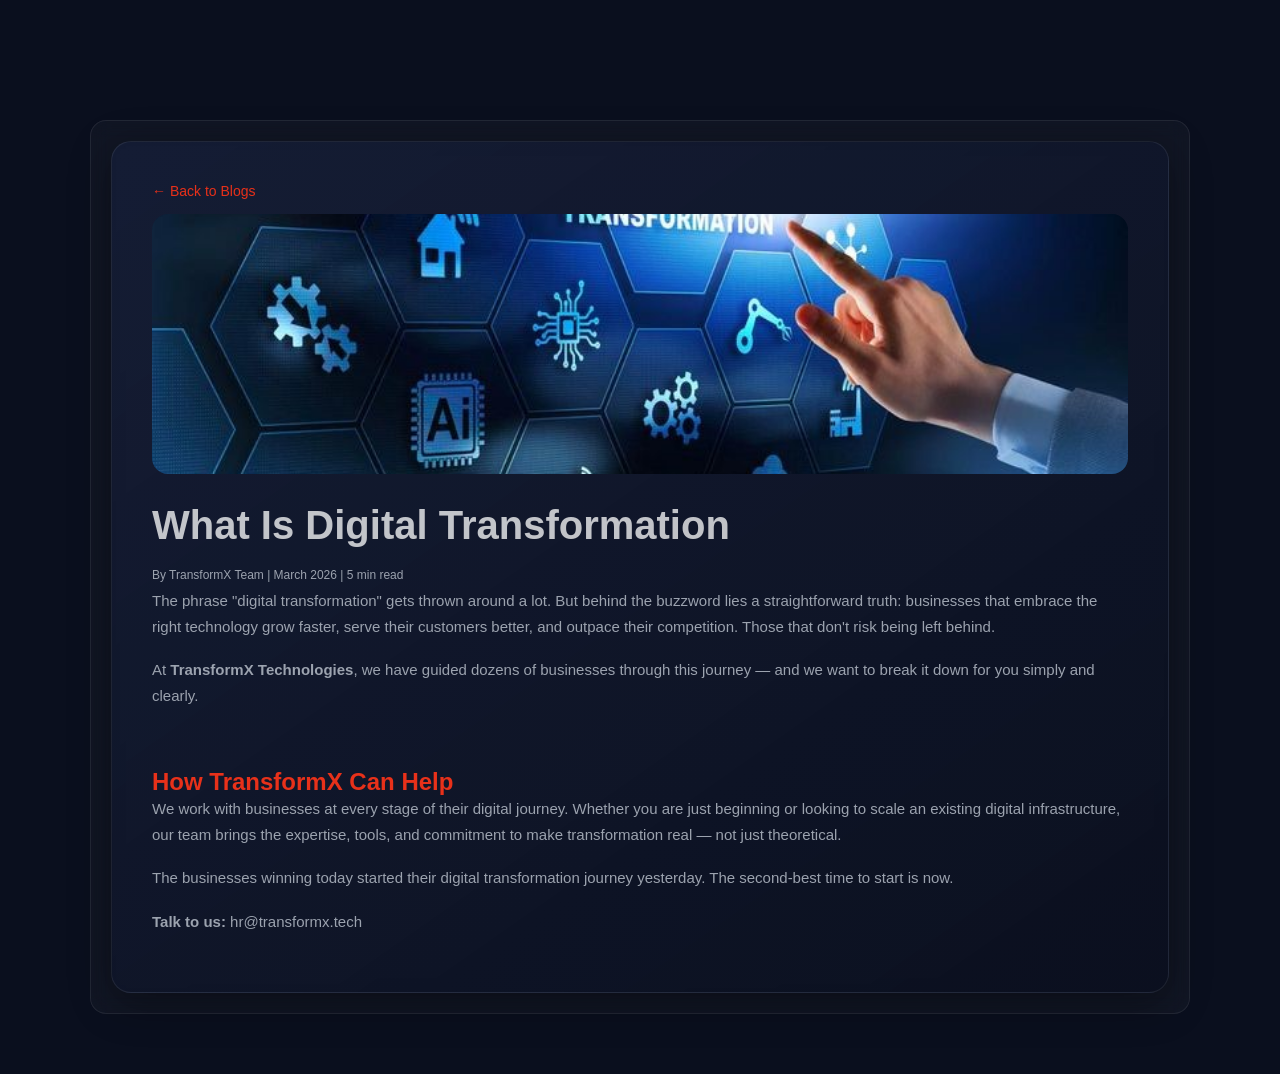
==== commit 64d83f9c: "updated blogs images" ====
--- a/blog1.html
+++ b/blog1.html
@@ -6,6 +6,8 @@
 <meta name="viewport" content="width=device-width, initial-scale=1.0">
 <title>Digital Transformation | TransformX</title>
 
+<!-- ✅ FAVICON ADD HERE -->
+<link rel="icon" type="image/png" href="images\favicon.png">
 
 
 </head>
@@ -19,7 +21,7 @@
     <a href="insights.html#blogs" class="back-btn">← Back to Blogs</a>
 
     <!-- 🖼 IMAGE -->
-    <img src="https://images.unsplash.com/photo-1518770660439-4636190af475" class="blog-banner">
+    <img src="images\blog1.jpg" class="blog-banner">
 
     <!-- BLOG CONTENT -->
     <h1>What Is Digital Transformation</h1>
--- a/styles.css
+++ b/styles.css
@@ -159,7 +159,21 @@
 
   /* SERVICES */
   .services-section { background: var(--off-white); }
-  .services-header { display: flex; justify-content: space-between; align-items: flex-end; margin-bottom: 3rem; flex-wrap: wrap; gap: 1.5rem; }
+  .services-header {
+  text-align: center;
+  margin-bottom: 3rem;
+}
+
+.services-header .section-desc {
+  margin: 0 auto;
+  text-align: center;
+}
+
+.services-header .link-btn {
+  display: inline-flex;
+  justify-content: center;
+  margin-top: 1.5rem;
+}
   .services-grid { display: grid; grid-template-columns: repeat(3, 1fr); gap: 1.5rem; }
   .service-card { background: var(--white); border-radius: 16px; padding: 2rem; border: 1px solid var(--border-light); transition: all 0.3s var(--transition); position: relative; overflow: hidden; cursor: pointer; text-decoration: none; display: block; color: inherit; }
   .service-card::before { content: ''; position: absolute; top: 0; left: 0; right: 0; height: 3px; background: linear-gradient(90deg, var(--red), transparent); transform: scaleX(0); transform-origin: left; transition: transform 0.3s; }
@@ -178,21 +192,91 @@
   .service-card.featured::before { background: linear-gradient(90deg, var(--red), #ff6b4a); }
 
   /* WHY US */
+.why-feature {
+  display: flex;
+  align-items: flex-start;
+  gap: 14px;
+  padding: 18px 20px;
+  border-radius: 16px;
+  background: white;
+  border: 1px solid #f1f5f9;
+  transition: all 0.3s ease;
+  box-shadow: 0 4px 20px rgba(0,0,0,0.04);
+}
+
+/* HOVER EFFECT (like services cards) */
+.why-feature:hover {
+  transform: translateY(-4px);
+  box-shadow: 0 10px 30px rgba(0,0,0,0.08);
+  border-color: rgba(232,49,26,0.2);
+}
+
+/* ICON STYLE */
+.why-icon {
+  width: 44px;
+  height: 44px;
+  border-radius: 12px;
+  background: #fff1ee;
+  display: flex;
+  align-items: center;
+  justify-content: center;
+  font-size: 18px;
+  flex-shrink: 0;
+}
+
+/* TEXT */
+.why-content h4 {
+  font-size: 0.95rem;
+  font-weight: 600;
+  color: #0f172a;
+  margin-bottom: 4px;
+}
+
+.why-content p {
+  font-size: 0.85rem;
+  color: #64748b;
+  line-height: 1.5;
+}
+
+
+
   .why-section { background: var(--white); }
-  .why-grid { display: grid; grid-template-columns: 1fr 1fr; gap: 5rem; align-items: center; }
+  .why-grid { display: grid; grid-template-columns: 1fr 1fr; gap: 5rem; align-items: start; }
   .why-features { display: flex; flex-direction: column; gap: 1.5rem; }
   .why-feature { display: flex; gap: 1rem; padding: 1.25rem; border-radius: 12px; border: 1px solid transparent; transition: all 0.3s; }
   .why-feature:hover { border-color: rgba(232,49,26,0.15); background: rgba(232,49,26,0.03); }
   .why-icon { width: 44px; height: 44px; border-radius: 10px; background: rgba(232,49,26,0.08); display: flex; align-items: center; justify-content: center; font-size: 1.2rem; flex-shrink: 0; }
   .why-content h4 { font-family: 'Syne', sans-serif; font-weight: 700; font-size: 0.95rem; color: var(--gray-800); margin-bottom: 4px; }
   .why-content p { font-size: 0.875rem; color: var(--gray-600); line-height: 1.6; font-weight: 300; }
-  .compliance-card { background: var(--navy); border-radius: 20px; padding: 2.5rem; color: var(--white); position: relative; overflow: hidden; }
+  .compliance-card { background: var(--navy); border-radius: 20px; padding: 2.5rem; color: var(--white); position: relative; overflow: hidden;  transform: translateY(-30px); }
   .compliance-card::before { content: ''; position: absolute; top: -50px; right: -50px; width: 200px; height: 200px; border-radius: 50%; background: radial-gradient(circle, rgba(232,49,26,0.2) 0%, transparent 70%); }
   .compliance-badges { display: grid; grid-template-columns: 1fr 1fr; gap: 1rem; margin-top: 1.5rem; }
   .compliance-badge { background: rgba(255,255,255,0.06); border: 1px solid rgba(255,255,255,0.1); border-radius: 12px; padding: 1.25rem; text-align: center; }
   .compliance-badge .emoji { font-size: 1.75rem; display: block; margin-bottom: 0.5rem; }
   .compliance-badge .name { font-family: 'Syne', sans-serif; font-size: 0.85rem; font-weight: 700; color: var(--white); }
   .compliance-badge .sub { font-size: 0.72rem; color: rgba(255,255,255,0.4); }
+
+
+  .compliance-video {
+  /*margin-top: 2rem;*/
+  /*height: 260px;*/
+  /*border-radius: 20px;*/
+  /*overflow: hidden;*/
+  position: relative;
+  margin-bottom: 24px; /* gap between video & card */
+  /*background: #0A0F1E;*/
+}
+
+/* VIDEO FIT */
+.compliance-video video {
+  width: 100%;
+  height: 100%;
+  object-fit: cover;
+  display: block;
+}
+
+/* OPTIONAL GRID OVERLAY (remove if not needed) */
+
 
   /* INDUSTRIES */
   .industries-section { background: var(--off-white); }
@@ -347,6 +431,16 @@
   color: rgba(255,255,255,0.75);
   white-space: nowrap;
   transition: all 0.2s linear;
+}
+
+.services-cta {
+  text-align: center;
+  margin-top: 2.5rem;
+}
+
+.services-cta .link-btn {
+  display: inline-flex;
+  font-size: 0.95rem;
 }
 
 /*blog 1*/
@@ -1754,3 +1848,183 @@
 
 
 
+
+
+/* RESPONSIVES */
+/*
+img, video {
+  max-width: 100%;
+  height: auto;
+}
+
+body {
+  overflow-x: hidden;
+}
+
+.section-inner {
+  padding: 0 1rem;
+}
+
+@media (max-width: 768px) {
+  .hero-inner {
+    grid-template-columns: 1fr;
+    gap: 2rem;
+    text-align: center;
+  }
+
+  .hero-title {
+    font-size: 2.2rem;
+  }
+
+  .hero-desc {
+    font-size: 0.95rem;
+    margin: 0 auto;
+  }
+
+  .hero-actions {
+    justify-content: center;
+  }
+}
+
+@media (max-width: 768px) {
+  .nav-links {
+    display: none;
+  }
+
+  .nav-toggle {
+    display: flex;
+  }
+
+  .mobile-nav {
+    position: fixed;
+    top: 72px;
+    left: 0;
+    width: 100%;
+    background: #0A0F1E;
+    display: none;
+    flex-direction: column;
+    padding: 1rem;
+    z-index: 999;
+  }
+
+  .mobile-nav a {
+    padding: 12px;
+    color: white;
+    border-bottom: 1px solid rgba(255,255,255,0.1);
+  }
+
+  .mobile-nav.active {
+    display: flex;
+  }
+}
+
+@media (max-width: 1024px) {
+  .services-grid {
+    grid-template-columns: repeat(2, 1fr);
+  }
+}
+
+@media (max-width: 768px) {
+  .services-grid {
+    grid-template-columns: 1fr;
+  }
+}
+
+@media (max-width: 768px) {
+  .why-grid {
+    grid-template-columns: 1fr;
+    gap: 2rem;
+  }
+}
+
+.compliance-video {
+  margin-bottom: 30px;
+}
+
+@media (max-width: 768px) {
+  .compliance-video {
+    margin-bottom: 20px;
+  }
+}
+
+@media (max-width: 1024px) {
+  .industries-grid {
+    grid-template-columns: repeat(2, 1fr);
+  }
+}
+
+@media (max-width: 768px) {
+  .industries-grid {
+    grid-template-columns: 1fr;
+  }
+}
+
+@media (max-width: 768px) {
+  .stats-grid {
+    grid-template-columns: 1fr 1fr;
+  }
+}
+
+@media (max-width: 768px) {
+  .section-title {
+    font-size: 1.8rem;
+  }
+
+  .section-desc {
+    font-size: 0.9rem;
+  }
+}
+
+*/
+
+/* --- Services Page Layouts --- */
+.service-row {
+    display: grid;
+    grid-template-columns: 1fr 1fr;
+    gap: 80px;
+    align-items: center;
+}
+
+.service-row.reverse {
+    direction: rtl; /* Flips the grid order */
+}
+
+.service-row.reverse .service-info {
+    direction: ltr; /* Resets text to read left-to-right */
+}
+
+.feature-list {
+    list-style: none;
+    margin-top: 25px;
+}
+
+.feature-list li {
+    color: rgba(255, 255, 255, 0.7);
+    margin-bottom: 12px;
+    padding-left: 28px;
+    position: relative;
+    font-size: 1.05rem;
+}
+
+.feature-list li::before {
+    content: "→";
+    position: absolute;
+    left: 0;
+    color: var(--red);
+    font-weight: 800;
+}
+
+@media (max-width: 992px) {
+    .service-row, .service-row.reverse {
+        grid-template-columns: 1fr;
+        text-align: center;
+        gap: 40px;
+        direction: ltr;
+    }
+    .service-img-wrapper {
+        height: 300px;
+    }
+    .feature-list li {
+        text-align: left;
+    }
+}
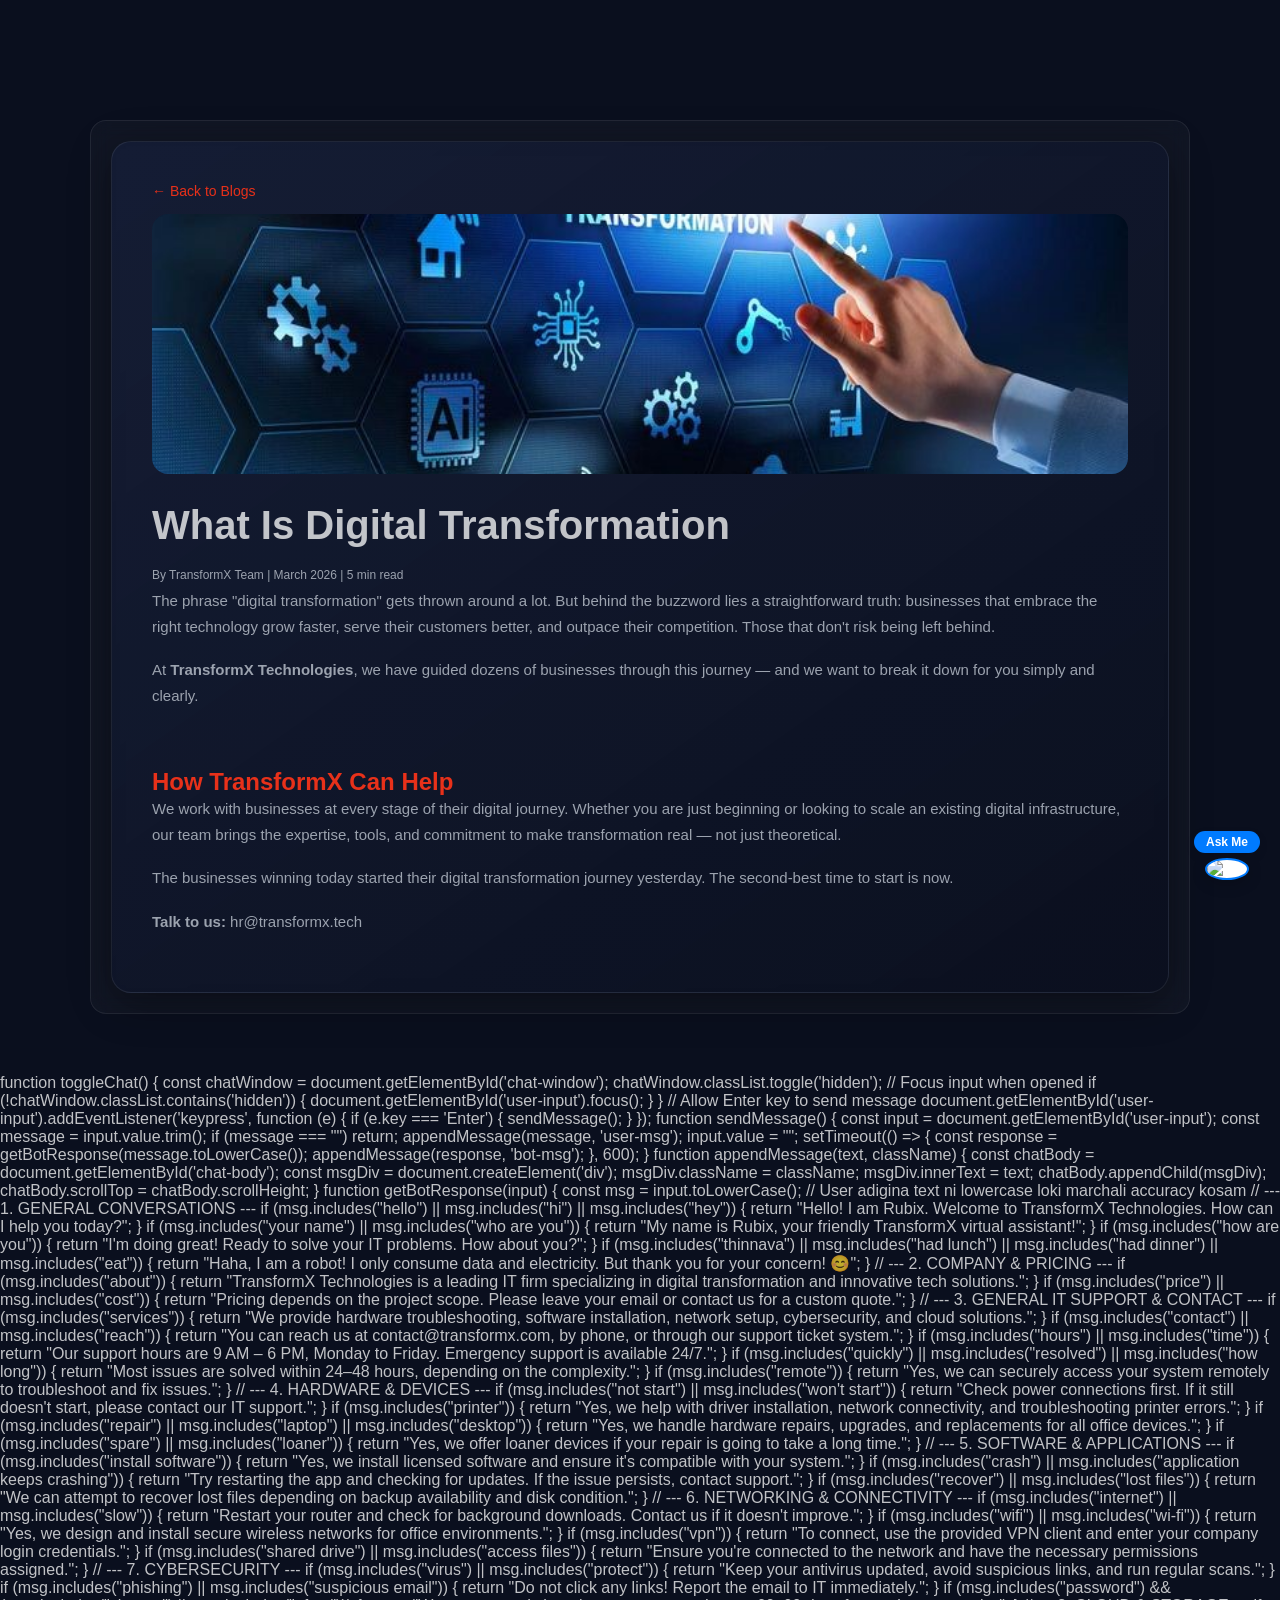
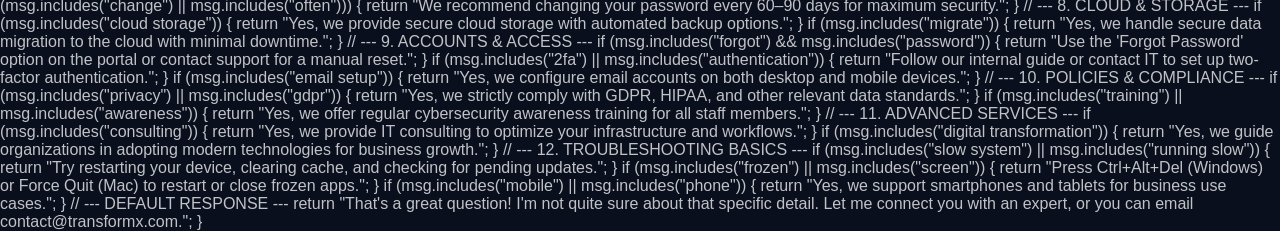
==== commit 4271dc5f: "updated bots" ====
--- a/blog1.html
+++ b/blog1.html
@@ -56,5 +56,214 @@
 
 </div>
 
+<!-- Chatbot Container -->
+<!-- Bot Container -->
+<div id="bot-container">
+    <div id="chat-window" class="hidden">
+        <div id="chat-header">
+            <span>TransformX Assistant</span>
+            <button onclick="toggleChat()" id="close-btn">&times;</button>
+        </div>
+        <div id="chat-body">
+            <div class="bot-msg">Hi! I am TransformX Bot. How can I assist you today?</div>
+        </div>
+        <div id="chat-footer">
+            <!-- Text color forced to Black here -->
+            <input type="text" id="user-input" placeholder="Type your message..." autocomplete="off" style="color: black !important; background-color: white !important;">
+            <button onclick="sendMessage()" id="send-btn">Send</button>
+        </div>
+    </div>
+
+    <div id="bot-icon-wrapper" onclick="toggleChat()">
+        <div class="ask-me-bubble">Ask Me</div>
+        <div id="bot-icon">
+            <img src="https://cdn-icons-png.flaticon.com/512/4712/4712035.png" alt="Bot">
+        </div>
+    </div>
+</div>
+function toggleChat() {
+    const chatWindow = document.getElementById('chat-window');
+    chatWindow.classList.toggle('hidden');
+    
+    // Focus input when opened
+    if (!chatWindow.classList.contains('hidden')) {
+        document.getElementById('user-input').focus();
+    }
+}
+
+// Allow Enter key to send message
+document.getElementById('user-input').addEventListener('keypress', function (e) {
+    if (e.key === 'Enter') {
+        sendMessage();
+    }
+});
+
+function sendMessage() {
+    const input = document.getElementById('user-input');
+    const message = input.value.trim();
+    
+    if (message === "") return;
+
+    appendMessage(message, 'user-msg');
+    input.value = "";
+
+    setTimeout(() => {
+        const response = getBotResponse(message.toLowerCase());
+        appendMessage(response, 'bot-msg');
+    }, 600);
+}
+
+function appendMessage(text, className) {
+    const chatBody = document.getElementById('chat-body');
+    const msgDiv = document.createElement('div');
+    msgDiv.className = className;
+    msgDiv.innerText = text;
+    chatBody.appendChild(msgDiv);
+    chatBody.scrollTop = chatBody.scrollHeight;
+}
+
+function getBotResponse(input) {
+    const msg = input.toLowerCase(); // User adigina text ni lowercase loki marchali accuracy kosam
+
+    // --- 1. GENERAL CONVERSATIONS ---
+    if (msg.includes("hello") || msg.includes("hi") || msg.includes("hey")) {
+        return "Hello! I am Rubix. Welcome to TransformX Technologies. How can I help you today?";
+    }
+    if (msg.includes("your name") || msg.includes("who are you")) {
+        return "My name is Rubix, your friendly TransformX virtual assistant!";
+    }
+    if (msg.includes("how are you")) {
+        return "I'm doing great! Ready to solve your IT problems. How about you?";
+    }
+    if (msg.includes("thinnava") || msg.includes("had lunch") || msg.includes("had dinner") || msg.includes("eat")) {
+        return "Haha, I am a robot! I only consume data and electricity. But thank you for your concern! 😊";
+    }
+
+    // --- 2. COMPANY & PRICING ---
+    if (msg.includes("about")) {
+        return "TransformX Technologies is a leading IT firm specializing in digital transformation and innovative tech solutions.";
+    }
+    if (msg.includes("price") || msg.includes("cost")) {
+        return "Pricing depends on the project scope. Please leave your email or contact us for a custom quote.";
+    }
+
+    // --- 3. GENERAL IT SUPPORT & CONTACT ---
+    if (msg.includes("services")) {
+        return "We provide hardware troubleshooting, software installation, network setup, cybersecurity, and cloud solutions.";
+    }
+    if (msg.includes("contact") || msg.includes("reach")) {
+        return "You can reach us at contact@transformx.com, by phone, or through our support ticket system.";
+    }
+    if (msg.includes("hours") || msg.includes("time")) {
+        return "Our support hours are 9 AM – 6 PM, Monday to Friday. Emergency support is available 24/7.";
+    }
+    if (msg.includes("quickly") || msg.includes("resolved") || msg.includes("how long")) {
+        return "Most issues are solved within 24–48 hours, depending on the complexity.";
+    }
+    if (msg.includes("remote")) {
+        return "Yes, we can securely access your system remotely to troubleshoot and fix issues.";
+    }
+
+    // --- 4. HARDWARE & DEVICES ---
+    if (msg.includes("not start") || msg.includes("won't start")) {
+        return "Check power connections first. If it still doesn't start, please contact our IT support.";
+    }
+    if (msg.includes("printer")) {
+        return "Yes, we help with driver installation, network connectivity, and troubleshooting printer errors.";
+    }
+    if (msg.includes("repair") || msg.includes("laptop") || msg.includes("desktop")) {
+        return "Yes, we handle hardware repairs, upgrades, and replacements for all office devices.";
+    }
+    if (msg.includes("spare") || msg.includes("loaner")) {
+        return "Yes, we offer loaner devices if your repair is going to take a long time.";
+    }
+
+    // --- 5. SOFTWARE & APPLICATIONS ---
+    if (msg.includes("install software")) {
+        return "Yes, we install licensed software and ensure it's compatible with your system.";
+    }
+    if (msg.includes("crash") || msg.includes("application keeps crashing")) {
+        return "Try restarting the app and checking for updates. If the issue persists, contact support.";
+    }
+    if (msg.includes("recover") || msg.includes("lost files")) {
+        return "We can attempt to recover lost files depending on backup availability and disk condition.";
+    }
+
+    // --- 6. NETWORKING & CONNECTIVITY ---
+    if (msg.includes("internet") || msg.includes("slow")) {
+        return "Restart your router and check for background downloads. Contact us if it doesn't improve.";
+    }
+    if (msg.includes("wifi") || msg.includes("wi-fi")) {
+        return "Yes, we design and install secure wireless networks for office environments.";
+    }
+    if (msg.includes("vpn")) {
+        return "To connect, use the provided VPN client and enter your company login credentials.";
+    }
+    if (msg.includes("shared drive") || msg.includes("access files")) {
+        return "Ensure you're connected to the network and have the necessary permissions assigned.";
+    }
+
+    // --- 7. CYBERSECURITY ---
+    if (msg.includes("virus") || msg.includes("protect")) {
+        return "Keep your antivirus updated, avoid suspicious links, and run regular scans.";
+    }
+    if (msg.includes("phishing") || msg.includes("suspicious email")) {
+        return "Do not click any links! Report the email to IT immediately.";
+    }
+    if (msg.includes("password") && (msg.includes("change") || msg.includes("often"))) {
+        return "We recommend changing your password every 60–90 days for maximum security.";
+    }
+
+    // --- 8. CLOUD & STORAGE ---
+    if (msg.includes("cloud storage")) {
+        return "Yes, we provide secure cloud storage with automated backup options.";
+    }
+    if (msg.includes("migrate")) {
+        return "Yes, we handle secure data migration to the cloud with minimal downtime.";
+    }
+
+    // --- 9. ACCOUNTS & ACCESS ---
+    if (msg.includes("forgot") && msg.includes("password")) {
+        return "Use the 'Forgot Password' option on the portal or contact support for a manual reset.";
+    }
+    if (msg.includes("2fa") || msg.includes("authentication")) {
+        return "Follow our internal guide or contact IT to set up two-factor authentication.";
+    }
+    if (msg.includes("email setup")) {
+        return "Yes, we configure email accounts on both desktop and mobile devices.";
+    }
+
+    // --- 10. POLICIES & COMPLIANCE ---
+    if (msg.includes("privacy") || msg.includes("gdpr")) {
+        return "Yes, we strictly comply with GDPR, HIPAA, and other relevant data standards.";
+    }
+    if (msg.includes("training") || msg.includes("awareness")) {
+        return "Yes, we offer regular cybersecurity awareness training for all staff members.";
+    }
+
+    // --- 11. ADVANCED SERVICES ---
+    if (msg.includes("consulting")) {
+        return "Yes, we provide IT consulting to optimize your infrastructure and workflows.";
+    }
+    if (msg.includes("digital transformation")) {
+        return "Yes, we guide organizations in adopting modern technologies for business growth.";
+    }
+
+    // --- 12. TROUBLESHOOTING BASICS ---
+    if (msg.includes("slow system") || msg.includes("running slow")) {
+        return "Try restarting your device, clearing cache, and checking for pending updates.";
+    }
+    if (msg.includes("frozen") || msg.includes("screen")) {
+        return "Press Ctrl+Alt+Del (Windows) or Force Quit (Mac) to restart or close frozen apps.";
+    }
+    if (msg.includes("mobile") || msg.includes("phone")) {
+        return "Yes, we support smartphones and tablets for business use cases.";
+    }
+
+    // --- DEFAULT RESPONSE ---
+    return "That's a great question! I'm not quite sure about that specific detail. Let me connect you with an expert, or you can email contact@transformx.com.";
+}
+
+
 </body>
 </html>
--- a/styles.css
+++ b/styles.css
@@ -2027,4 +2027,151 @@
     .feature-list li {
         text-align: left;
     }
+}
+
+
+
+#bot-container {
+    position: fixed;
+    bottom: 20px;
+    right: 20px;
+    z-index: 9999; /* Ensure it's on top of everything */
+    font-family: 'Segoe UI', Arial, sans-serif;
+}
+
+#bot-icon-wrapper {
+    cursor: pointer;
+    display: flex;
+    flex-direction: column;
+    align-items: center;
+}
+
+.ask-me-bubble {
+    background: #007bff;
+    color: white;
+    padding: 4px 12px;
+    border-radius: 20px;
+    font-size: 12px;
+    font-weight: bold;
+    margin-bottom: 5px;
+    box-shadow: 0 4px 10px rgba(0,0,0,0.1);
+    animation: bounce 2s infinite;
+}
+
+#bot-icon img {
+    width: 65px;
+    height: 65px;
+    background: white;
+    border-radius: 50%;
+    border: 2px solid #007bff;
+    box-shadow: 0 4px 15px rgba(0,0,0,0.2);
+}
+
+#chat-window {
+    width: 320px;
+    height: 450px;
+    background: white;
+    border-radius: 15px;
+    box-shadow: 0 10px 30px rgba(0,0,0,0.3);
+    position: absolute;
+    bottom: 90px; /* Positions window above the robot */
+    right: 0;
+    display: flex;
+    flex-direction: column;
+    overflow: hidden;
+    transition: all 0.3s ease;
+}
+
+.hidden {
+    display: none !important;
+}
+
+#chat-header {
+    background: #007bff;
+    color: white;
+    padding: 15px;
+    display: flex;
+    justify-content: space-between;
+    align-items: center;
+    font-weight: 600;
+}
+
+#close-btn {
+    background: rgba(255,255,255,0.2);
+    border: none;
+    color: white;
+    font-size: 20px;
+    cursor: pointer;
+    border-radius: 50%;
+    width: 30px;
+    height: 30px;
+    display: flex;
+    align-items: center;
+    justify-content: center;
+}
+
+#chat-body {
+    flex: 1;
+    padding: 15px;
+    overflow-y: auto;
+    background: #f9f9f9;
+    display: flex;
+    flex-direction: column;
+    gap: 10px;
+}
+
+.bot-msg, .user-msg {
+    padding: 10px 14px;
+    border-radius: 15px;
+    font-size: 14px;
+    line-height: 1.4;
+    max-width: 80%;
+}
+
+.bot-msg { background: #e9e9eb; align-self: flex-start; color: #333; }
+.user-msg { background: #007bff; color: white; align-self: flex-end; }
+
+#chat-footer {
+    padding: 15px;
+    border-top: 1px solid #eee;
+    display: flex;
+    gap: 8px;
+    background: white;
+}
+
+#user-input {
+    flex: 1;
+    border: 1px solid #ddd;
+    padding: 10px;
+    border-radius: 8px;
+    outline: none;
+    font-size: 14px;
+    
+    /* FIX: Text color must be black/dark grey */
+    color: #000000 !important; 
+    /* FIX: Background must be white */
+    background-color: #ffffff !important; 
+    
+    position: relative;
+    z-index: 10001;
+}
+
+/* Placeholder color ni kuda grey ga set chesthunna */
+#user-input::placeholder {
+    color: #888888;
+}
+
+#send-btn {
+    background: #007bff;
+    color: white;
+    border: none;
+    padding: 0 15px;
+    border-radius: 8px;
+    cursor: pointer;
+    font-weight: bold;
+}
+
+@keyframes bounce {
+    0%, 100% { transform: translateY(0); }
+    50% { transform: translateY(-5px); }
 }
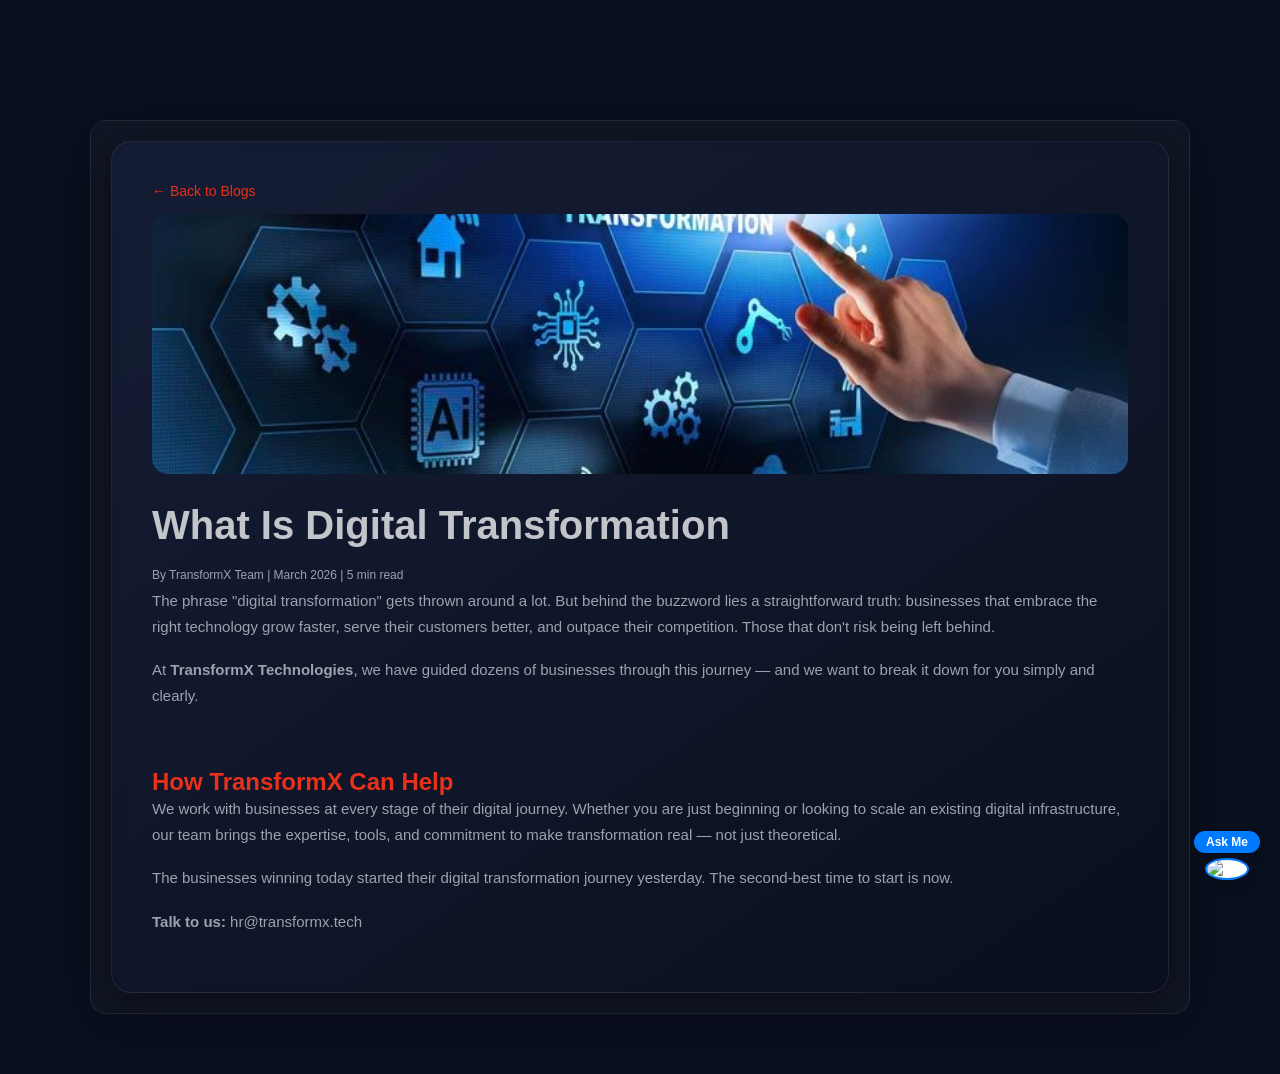
==== commit f12a553a: "mobile responsive" ====
--- a/blog1.html
+++ b/blog1.html
@@ -81,6 +81,7 @@
         </div>
     </div>
 </div>
+<script>
 function toggleChat() {
     const chatWindow = document.getElementById('chat-window');
     chatWindow.classList.toggle('hidden');
@@ -263,7 +264,7 @@
     // --- DEFAULT RESPONSE ---
     return "That's a great question! I'm not quite sure about that specific detail. Let me connect you with an expert, or you can email contact@transformx.com.";
 }
-
+</script>
 
 </body>
 </html>
--- a/styles.css
+++ b/styles.css
@@ -62,7 +62,7 @@
   padding: 0.5rem;
   min-width: 200px;
   box-shadow: 0 20px 60px rgba(0,0,0,0.4);
-  z-index: 100;
+  z-index: 9999;
 }
 
 .nav-dropdown {
@@ -150,7 +150,7 @@
   /* STATS */
   .stats-section { background: var(--navy); padding: 5rem 2rem; position: relative; overflow: hidden; }
   .stats-section::before { content: ''; position: absolute; top: 0; left: 50%; transform: translateX(-50%); width: 800px; height: 1px; background: linear-gradient(90deg, transparent, var(--red), transparent); }
-  .stats-grid { display: grid; grid-template-columns: repeat(4, 1fr); gap: 2px; background: rgba(255,255,255,0.06); border-radius: 20px; overflow: hidden; border: 1px solid rgba(255,255,255,0.06); }
+  .stats-grid { display: grid; grid-template-columns: repeat(4, 1fr); gap: 2px; background: rgba(255,255,255,0.06); border-radius: 20px; overflow: hidden; border: 1px solid rgba(255,255,255,0.06);  }
   .stat-card { padding: 2.5rem 2rem; text-align: center; background: var(--navy); transition: background 0.3s; }
   .stat-card:hover { background: rgba(232,49,26,0.06); }
   .stat-num { font-family: 'Syne', sans-serif; font-size: 3.2rem; font-weight: 800; color: var(--white); line-height: 1; letter-spacing: -0.04em; }
@@ -162,6 +162,27 @@
   .services-header {
   text-align: center;
   margin-bottom: 3rem;
+}
+
+@media (max-width: 992px) {
+
+  .grid-2,
+  .expertise-row {
+    grid-template-columns: 1fr !important;
+    text-align: center;
+  }
+
+}
+
+@media (max-width: 768px) {
+  .contact-main-container {
+    padding: 100px 15px;
+  }
+
+  .form-side,
+  .info-side {
+    padding: 20px;
+  }
 }
 
 .services-header .section-desc {
@@ -350,17 +371,33 @@
   .mobile-nav .mob-cta { background: var(--red); color: var(--white) !important; text-align: center; margin-top: 0.5rem; font-weight: 600; }
 
   /* RESPONSIVE */
-  @media (max-width: 1024px) {
-    .hero-inner { grid-template-columns: 1fr; }
-    .hero-visual { display: none; }
-    .services-grid { grid-template-columns: repeat(2, 1fr); }
-    .industries-grid { grid-template-columns: repeat(2, 1fr); }
-    .insights-grid { grid-template-columns: 1fr 1fr; }
-    .insight-card.featured { grid-column: span 2; }
-    .footer-top { grid-template-columns: 1fr 1fr; gap: 2rem; }
-    .why-grid { grid-template-columns: 1fr; gap: 3rem; }
-    .stats-grid { grid-template-columns: repeat(2, 1fr); }
-  }
+  /* ===== RESPONSIVE ===== */
+
+@media (max-width: 1024px) {
+  .hero-inner { grid-template-columns: 1fr; }
+  .hero-visual { display: none; }
+  .services-grid { grid-template-columns: repeat(2, 1fr); }
+  .industries-grid { grid-template-columns: repeat(2, 1fr); }
+  .insights-grid { grid-template-columns: 1fr 1fr; }
+  .insight-card.featured { grid-column: span 2; }
+  .footer-top { grid-template-columns: 1fr 1fr; }
+  .why-grid { grid-template-columns: 1fr; gap: 3rem; }
+
+  /* ✅ ONLY THIS */
+  .stats-grid {
+    grid-template-columns: repeat(2, 1fr);
+  }
+}
+
+/* ✅ SEPARATE */
+
+
+@media (max-width: 500px) {
+  .stats-grid {
+    grid-template-columns: 1fr;
+  }
+}
+
   @media (max-width: 768px) {
     .nav-links { display: none; }
     .nav-toggle { display: flex; }
@@ -463,7 +500,7 @@
 /* ===== CONTAINER ===== */
 .container {
   max-width: 900px;
-  margin: 10px auto;
+  margin: 80px auto 20px; /* 🔥 reduce space */
   padding: 20px;
 }
 
@@ -1203,7 +1240,7 @@
   padding: 0.5rem;
   min-width: 200px;
   box-shadow: 0 20px 60px rgba(0,0,0,0.4);
-  z-index: 100;
+  z-index: 9999;
 }
 
 .nav-dropdown {
@@ -1322,7 +1359,7 @@
   padding: 0.5rem;
   min-width: 200px;
   box-shadow: 0 20px 60px rgba(0,0,0,0.4);
-  z-index: 100;
+  z-index: 9999;
 }
 
 .nav-dropdown {
@@ -1502,7 +1539,7 @@
   padding: 0.5rem;
   min-width: 200px;
   box-shadow: 0 20px 60px rgba(0,0,0,0.4);
-  z-index: 100;
+  z-index: 9999;
 }
 
 .nav-dropdown {
@@ -1592,6 +1629,8 @@
   color:#9ca3af;
   margin-top:60px;
 }
+
+
 
 
 /* ===== contact ===== */
@@ -1661,7 +1700,7 @@
   padding: 0.5rem;
   min-width: 200px;
   box-shadow: 0 20px 60px rgba(0,0,0,0.4);
-  z-index: 100;
+  z-index: 9999;
 }
 
 .nav-dropdown {
@@ -2174,4 +2213,90 @@
 @keyframes bounce {
     0%, 100% { transform: translateY(0); }
     50% { transform: translateY(-5px); }
+}
+
+
+
+
+
+
+
+
+
+
+
+
+
+
+
+
+
+
+
+
+
+
+/* ===== MOBILE NAV FIX ===== */
+@media (max-width: 992px) {
+
+  .nav-links {
+    display: none;
+  }
+
+  .nav-toggle {
+    display: flex;
+  }
+
+  .mobile-nav {
+    position: fixed;
+    top: 72px;
+    left: 0;
+    width: 100%;
+    height: 100vh;
+    background: var(--navy);
+    display: flex;
+    flex-direction: column;
+    padding: 20px;
+    gap: 15px;
+
+    transform: translateX(-100%);
+    transition: 0.3s ease;
+    z-index: 999;
+  }
+
+  .mobile-nav.active {
+    transform: translateX(0);
+  }
+
+  .mobile-nav a {
+    color: white;
+    text-decoration: none;
+    font-size: 1rem;
+    padding: 10px 0;
+    border-bottom: 1px solid rgba(255,255,255,0.05);
+  }
+}
+
+
+
+
+
+@media (max-width: 992px) {
+
+  .hero-inner {
+    grid-template-columns: 1fr;
+    text-align: center;
+  }
+
+  .hero-desc {
+    margin: 0 auto;
+  }
+
+  .hero-actions {
+    justify-content: center;
+  }
+
+  .hero-visual {
+    display: none; /* optional clean look */
+  }
 }
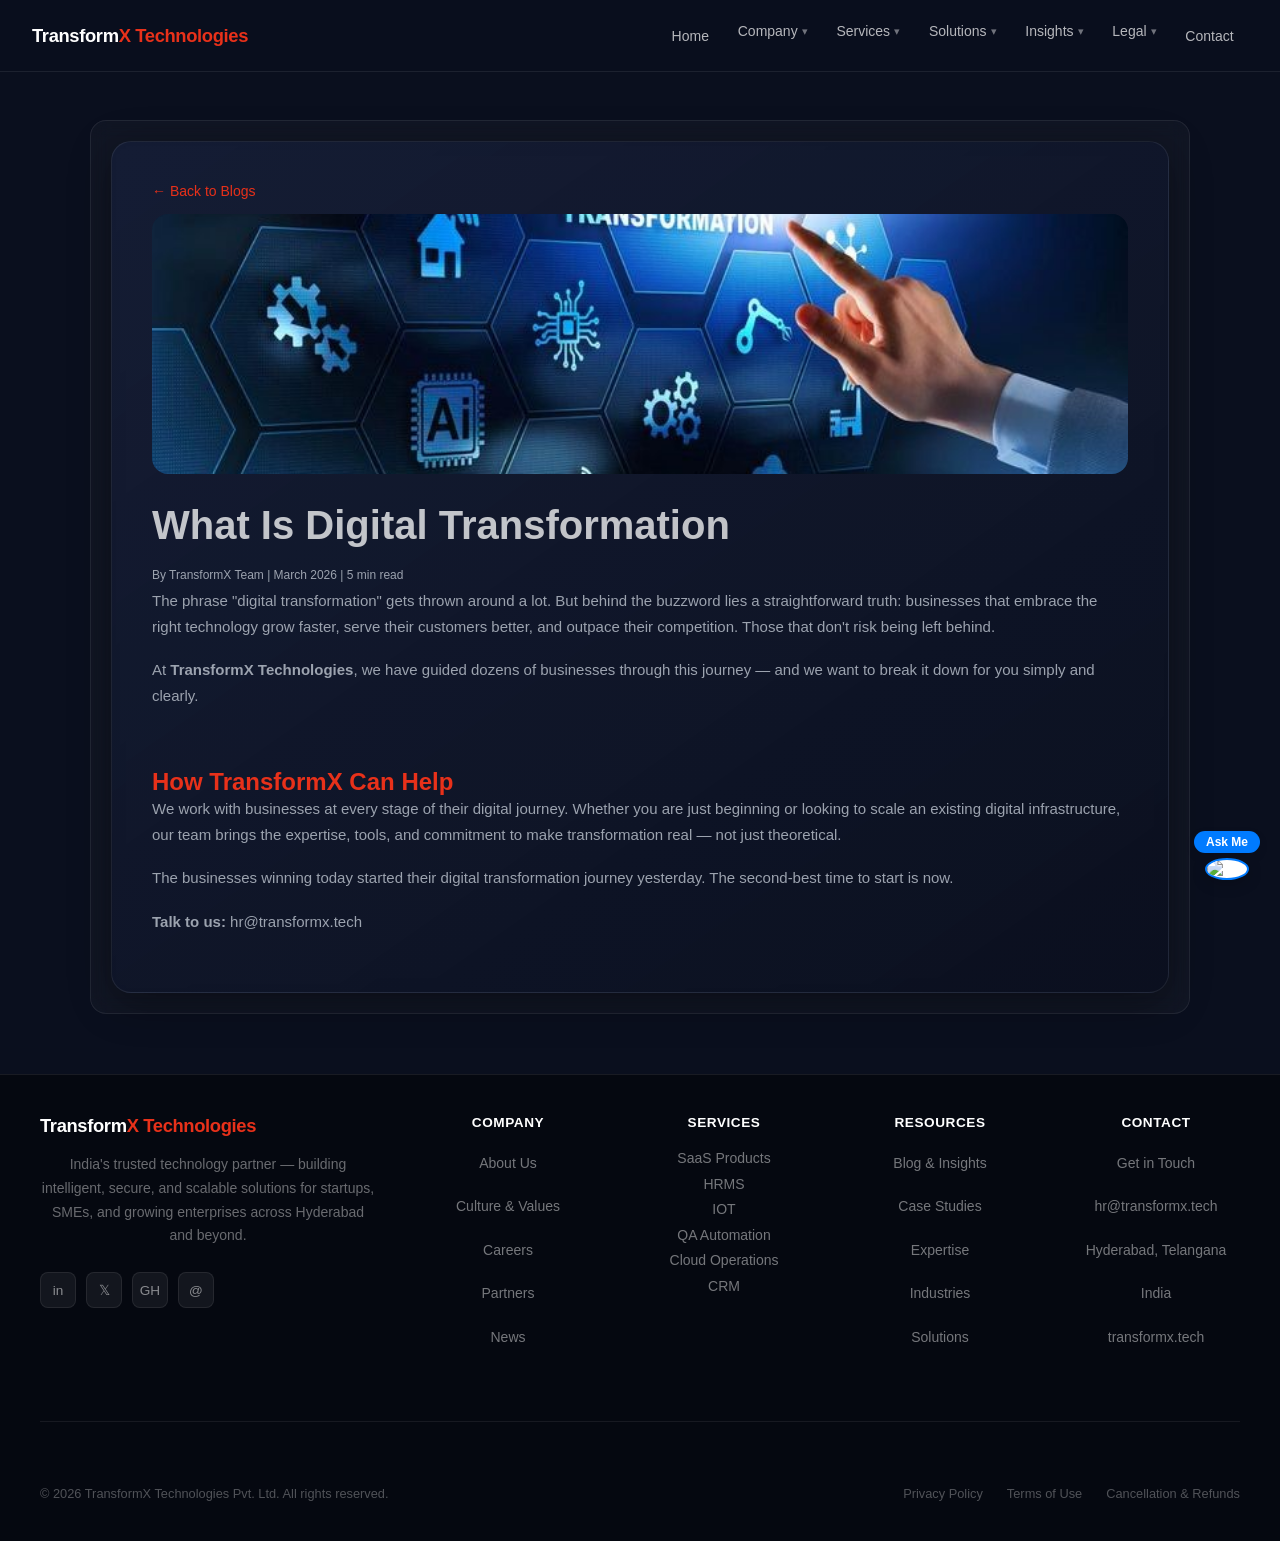
==== commit cdb01e35: "blogs updated" ====
--- a/blog1.html
+++ b/blog1.html
@@ -12,6 +12,97 @@
 
 </head>
 <body>
+
+<!-- NAVBAR -->
+<nav class="navbar" id="navbar">
+  <a href="index.html" class="nav-logo">
+    <span class="nav-logo-text">Transform<span>X Technologies</span></span>
+  </a>
+  <ul class="nav-links">
+    <li><a href="index.html">Home</a></li>
+    <li class="nav-dropdown">
+      <a href="company.html">Company</a>
+      <div class="dropdown-menu">
+        <a href="company.html#about">About Us</a>
+        <a href="company.html#culture">Culture & Values</a>
+        <a href="company.html#careers">Careers</a>
+        <a href="company.html#partners">Partners</a>
+      </div>
+    </li>
+    <li class="nav-dropdown">
+      <a href="services.html">Services</a>
+      <div class="dropdown-menu">
+        <a href="services.html">All Services</a>
+        <a href="services.html#saas">SaaS Products</a>
+        <a href="services.html#hrms">HRMS</a>
+        <a href="services.html#iot">IOT</a>
+        <a href="services.html#qa">QA Automation</a>
+        <a href="services.html#cloud">Cloud Operations</a>
+        <a href="services.html#crm">CRM</a>
+      </div>
+    </li>
+    <li class="nav-dropdown">
+      <a href="solutions.html">Solutions</a>
+      <div class="dropdown-menu">
+        <a href="solutions.html">All Solutions</a>
+        <a href="solutions.html#industries">By Industry</a>
+        <a href="solutions.html#expertise">Expertise</a>
+      </div>
+    </li>
+    <li class="nav-dropdown">
+      <a href="insights.html">Insights</a>
+      <div class="dropdown-menu">
+        <a href="insights.html#blogs">Blog & Articles</a>
+        <a href="insights.html#case-studies">Case Studies</a>
+        <a href="insights.html#news">News</a>
+      </div>
+    </li>
+        <li class="nav-dropdown">
+      <a href="terms.html" class="active">Legal</a>
+      <div class="dropdown-menu">
+        <a href="terms.html#privacy">Privacy Policy</a>
+        <a href="terms.html#terms">Terms of Use</a>
+        <a href="terms.html#refund">Refund Policy</a>
+      </div>
+    </li>
+    <li><a href="contact.html">Contact</a></li>
+    
+  </ul>
+  <button class="nav-toggle" id="navToggle" aria-label="Menu">
+    <span></span><span></span><span></span>
+  </button>
+</nav>
+
+<!-- MOBILE NAV -->
+<div class="mobile-nav" id="mobileNav">
+  <a href="index.html">Home</a>
+  <a href="company.html">Company</a>
+  <a href="services.html">Services</a>
+  <a href="solutions.html">Solutions</a>
+  <a href="insights.html">Insights</a>
+  <a href="terms.html">Legal</a>
+  <a href="contact.html">Contact Us</a>
+<!--
+    <a href="company.html#about">About Us</a>
+    <a href="services.html#saas">SaaS Products</a>
+  <a href="services.html#hrms">HRMS</a>
+  <a href="services.html#iot">IOT</a>
+  <a href="services.html#qa">QA Automation</a>
+  <a href="services.html#cloud">Cloud Operations</a>
+  <a href="services.html#crm">CRM</a>
+    <a href="solutions.html#industries">Industries</a>
+  <a href="solutions.html#expertise">Expertise</a>
+    <a href="insights.html#blogs">Blog & Articles</a>
+  <a href="insights.html#case-studies">Case Studies</a>
+  <a href="company.html#careers">Careers</a>
+  <a href="company.html#culture">Culture & Values</a>
+  <a href="company.html#partners">Partners</a>
+  <a href="insights.html#news">News</a>
+    <a href="legal.html#privacy">Privacy Policy</a>
+  <a href="legal.html#terms">Terms of Use</a>
+  <a href="legal.html#refund">Refund Policy</a> -->
+</div>
+
 
 <div class="container">
 
@@ -81,7 +172,95 @@
         </div>
     </div>
 </div>
+
+
+<!-- FOOTER -->
+<footer>
+  <div class="footer-inner">
+    <div class="footer-top">
+      <div class="footer-brand">
+        <a href="index.html" class="nav-logo">
+          <img src="1774862507089_TransformX_Technologies__logo.jpg" alt="TransformX" style="height: 32px;" onerror="this.style.display='none'">
+          <span class="nav-logo-text">Transform<span>X Technologies</span></span>
+        </a>
+        <p class="footer-tagline">India's trusted technology partner — building intelligent, secure, and scalable solutions for startups, SMEs, and growing enterprises across Hyderabad and beyond.</p>
+        <div class="footer-socials">
+          <a href="#" class="social-link" title="LinkedIn">in</a>
+          <a href="#" class="social-link" title="Twitter">𝕏</a>
+          <a href="#" class="social-link" title="GitHub">GH</a>
+          <a href="mailto:hr@transformx.tech" class="social-link" title="Email">@</a>
+        </div>
+      </div>
+      <div class="footer-col">
+        <h5>Company</h5>
+        <ul>
+          <li><a href="company.html#about">About Us</a></li>
+          <li><a href="company.html#culture">Culture & Values</a></li>
+          <li><a href="company.html#careers">Careers</a></li>
+          <li><a href="company.html#partners">Partners</a></li>
+          <li><a href="insights.html#news">News</a></li>
+        </ul>
+      </div>
+      <div class="footer-col">
+        <h5>Services</h5>
+        <ul>
+        <a href="services.html#saas">SaaS Products</a>
+        <a href="services.html#hrms">HRMS</a>
+        <a href="services.html#iot">IOT</a>
+        <a href="services.html#qa">QA Automation</a>
+        <a href="services.html#cloud">Cloud Operations</a>
+        <a href="services.html#crm">CRM</a>
+        </ul>
+      </div>
+      <div class="footer-col">
+        <h5>Resources</h5>
+        <ul>
+          <li><a href="insights.html#blogs">Blog & Insights</a></li>
+          <li><a href="insights.html#case-studies">Case Studies</a></li>
+          <li><a href="solutions.html#expertise">Expertise</a></li>
+          <li><a href="solutions.html#industries">Industries</a></li>
+          <li><a href="solutions.html">Solutions</a></li>
+        </ul>
+      </div>
+      <div class="footer-col">
+        <h5>Contact</h5>
+        <ul>
+          <li><a href="contact.html">Get in Touch</a></li>
+          <li><a href="mailto:hr@transformx.tech">hr@transformx.tech</a></li>
+          <li><a href="#">Hyderabad, Telangana</a></li>
+          <li><a href="#">India</a></li>
+          <li><a href="#">transformx.tech</a></li>
+        </ul>
+      </div>
+    </div>
+    <div class="footer-bottom">
+      <div class="footer-copy">© 2026 TransformX Technologies Pvt. Ltd. All rights reserved.</div>
+      <div class="footer-legal">
+        <a href="terms.html#privacy">Privacy Policy</a>
+        <a href="terms.html#terms">Terms of Use</a>
+        <a href="terms.html#refund">Cancellation & Refunds</a>
+      </div>
+    </div>
+  </div>
+</footer>
 <script>
+
+const navToggle = document.getElementById("navToggle");
+const mobileNav = document.getElementById("mobileNav");
+
+navToggle.addEventListener("click", () => {
+  mobileNav.classList.toggle("active");
+});
+
+
+
+  const navbar = document.getElementById('navbar');
+  window.addEventListener('scroll', () => {
+    navbar.classList.toggle('scrolled', window.scrollY > 30);
+  });
+
+
+ 
 function toggleChat() {
     const chatWindow = document.getElementById('chat-window');
     chatWindow.classList.toggle('hidden');
--- a/styles.css
+++ b/styles.css
@@ -17,6 +17,53 @@
     --border-light: rgba(0,0,0,0.08);
     --transition: cubic-bezier(0.4, 0, 0.2, 1);
   }
+
+
+  @media (max-width: 768px) {
+  .hero-content {
+    transform: translateX(-8px);
+  }
+}
+
+
+@media (max-width: 768px) {
+  .stats-grid {
+    display: grid;
+    grid-template-columns: 1fr 1fr;   /* 2 columns */
+    gap: 10px;
+  }
+
+  .stat-card {
+    width: 100%;
+    height: 100px;        /* same box size */
+    display: flex;
+    flex-direction: column;
+    justify-content: center;
+    align-items: center;
+  }
+}
+
+@media (max-width: 768px) {
+  .footer-top {
+    display: grid;
+    grid-template-columns: 1fr 1fr; /* 2 columns */
+    gap: 20px;
+  }
+
+  .footer-brand {
+    grid-column: span 2; /* brand full width top lo */
+  }
+}
+
+@media (max-width: 768px) {
+  .cta-title {
+    text-align: left;
+    transform: translateX(-10px);  /* left move */
+  }
+}
+
+
+
 
   *, *::before, *::after { box-sizing: border-box; margin: 0; padding: 0; }
   html { scroll-behavior: smooth; font-size: 16px; }
@@ -2299,4 +2346,64 @@
   .hero-visual {
     display: none; /* optional clean look */
   }
+}
+
+
+
+
+/* ================= MOBILE CONTACT FIX ================= */
+
+@media (max-width: 768px) {
+
+  /* 🔥 Reduce top space */
+  .contact-main-container {
+    padding: 90px 12px 40px !important;
+  }
+
+  /* 🔥 Glass wrapper fix */
+  .contact-glass-wrapper {
+    grid-template-columns: 1fr !important;
+    padding: 20px !important;
+    gap: 20px !important;
+  }
+
+  /* 🔥 Form & Info card */
+  .form-side,
+  .info-side {
+    padding: 18px !important;
+    border-radius: 18px;
+  }
+
+  /* 🔥 Heading size like ChargeBees */
+  .contact-main-container h1 {
+    font-size: 2rem !important;
+  }
+
+  /* 🔥 Input fields */
+  .input-box {
+    padding: 12px 14px !important;
+    font-size: 14px;
+    border-radius: 10px;
+  }
+
+  /* 🔥 Phone group fix */
+  .phone-group {
+    flex-direction: row;
+    gap: 8px;
+  }
+
+  .country-select {
+    width: 85px;
+    font-size: 13px;
+  }
+
+  .mobile-input {
+    font-size: 14px;
+  }
+
+  /* 🔥 Button full width */
+  .btn-primary {
+    width: 100% !important;
+  }
+
 }
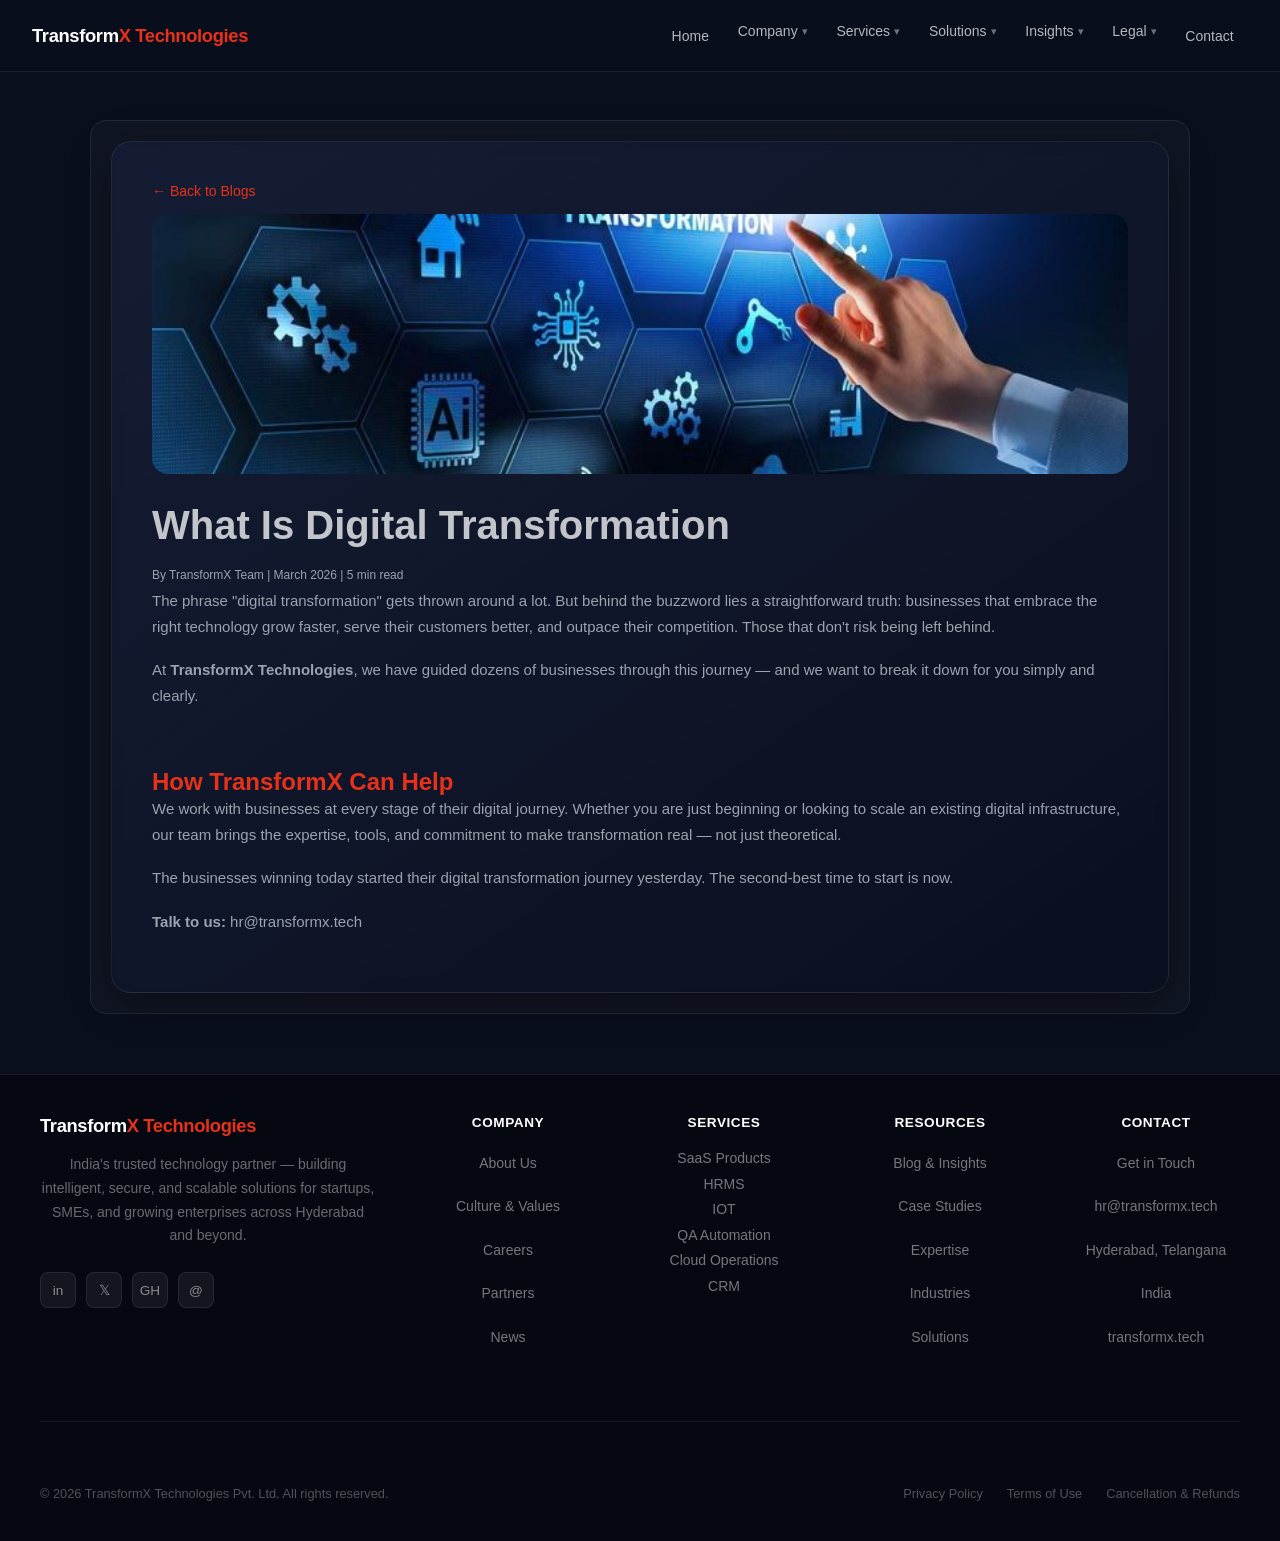
==== commit 56df023b: "updated" ====
--- a/blog1.html
+++ b/blog1.html
@@ -149,6 +149,7 @@
 
 <!-- Chatbot Container -->
 <!-- Bot Container -->
+ <!--
 <div id="bot-container">
     <div id="chat-window" class="hidden">
         <div id="chat-header">
@@ -159,7 +160,7 @@
             <div class="bot-msg">Hi! I am TransformX Bot. How can I assist you today?</div>
         </div>
         <div id="chat-footer">
-            <!-- Text color forced to Black here -->
+          
             <input type="text" id="user-input" placeholder="Type your message..." autocomplete="off" style="color: black !important; background-color: white !important;">
             <button onclick="sendMessage()" id="send-btn">Send</button>
         </div>
@@ -172,7 +173,7 @@
         </div>
     </div>
 </div>
-
+-->
 
 <!-- FOOTER -->
 <footer>
